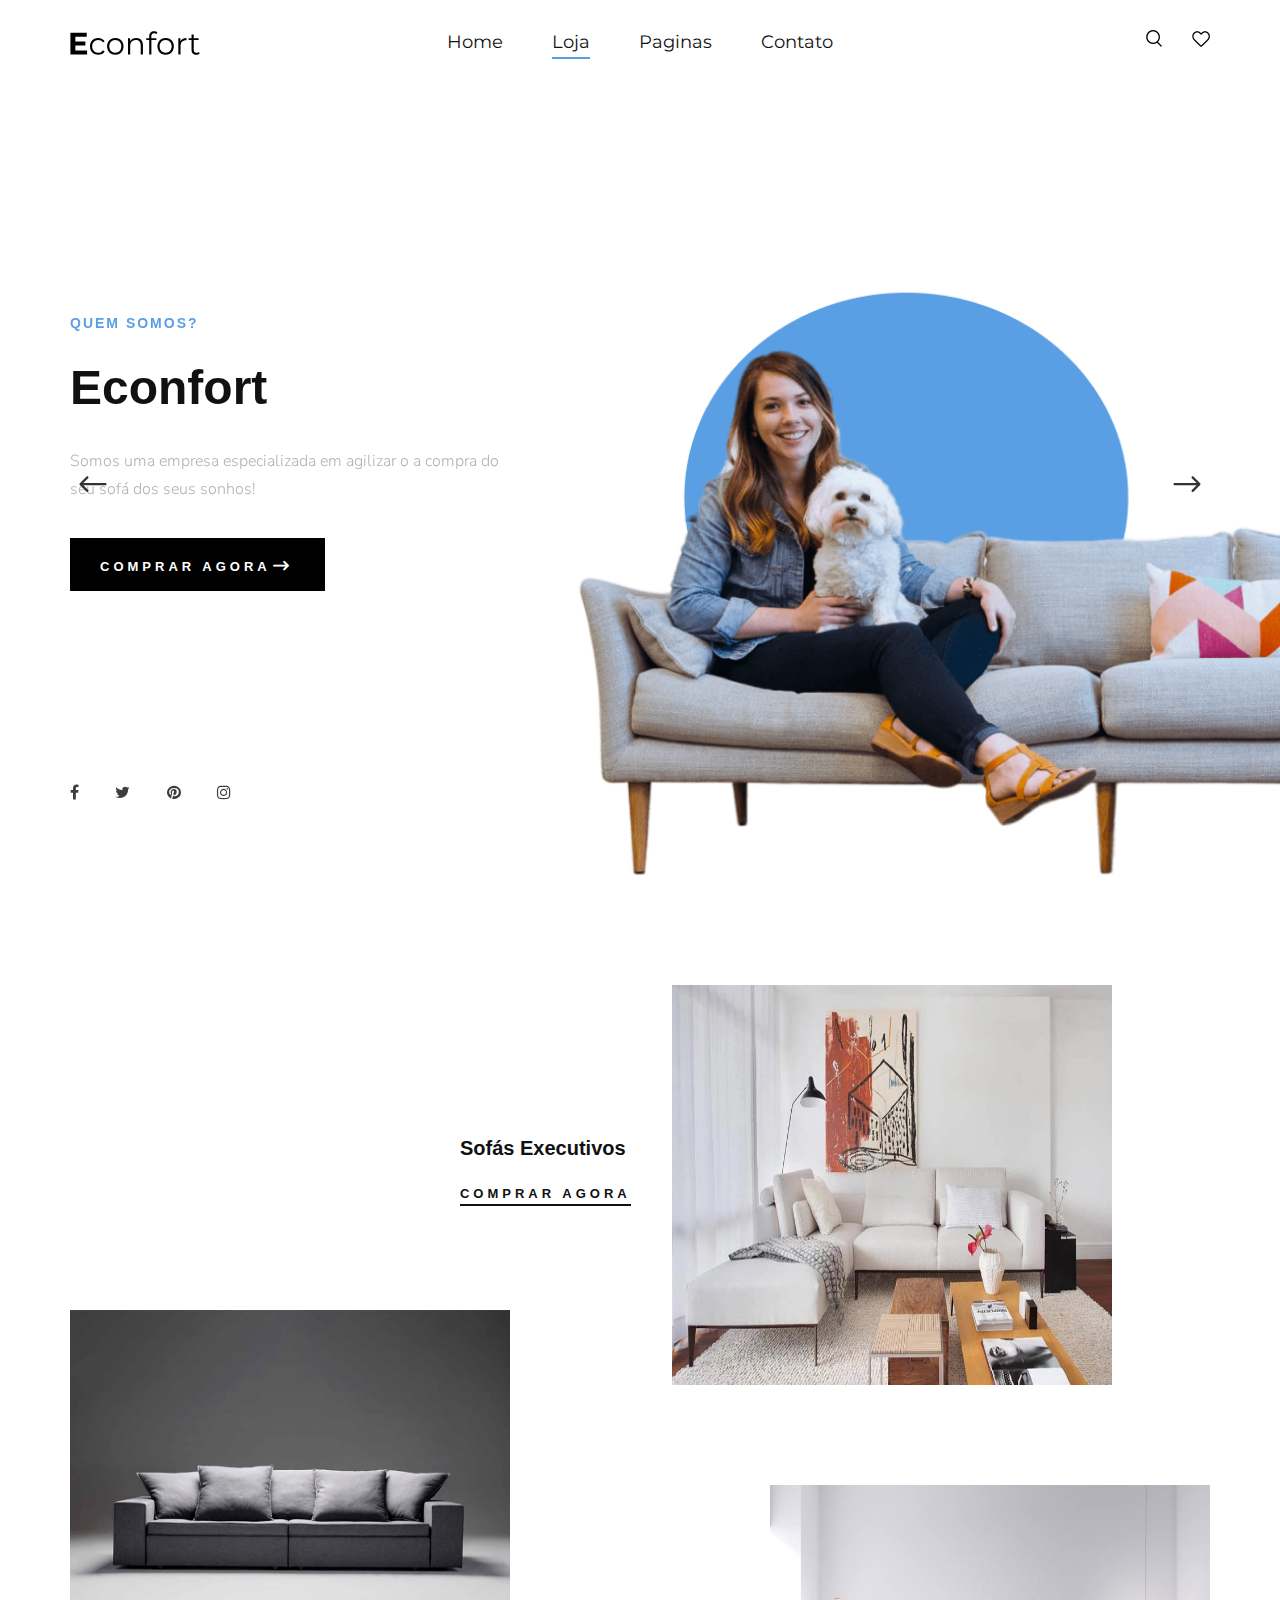
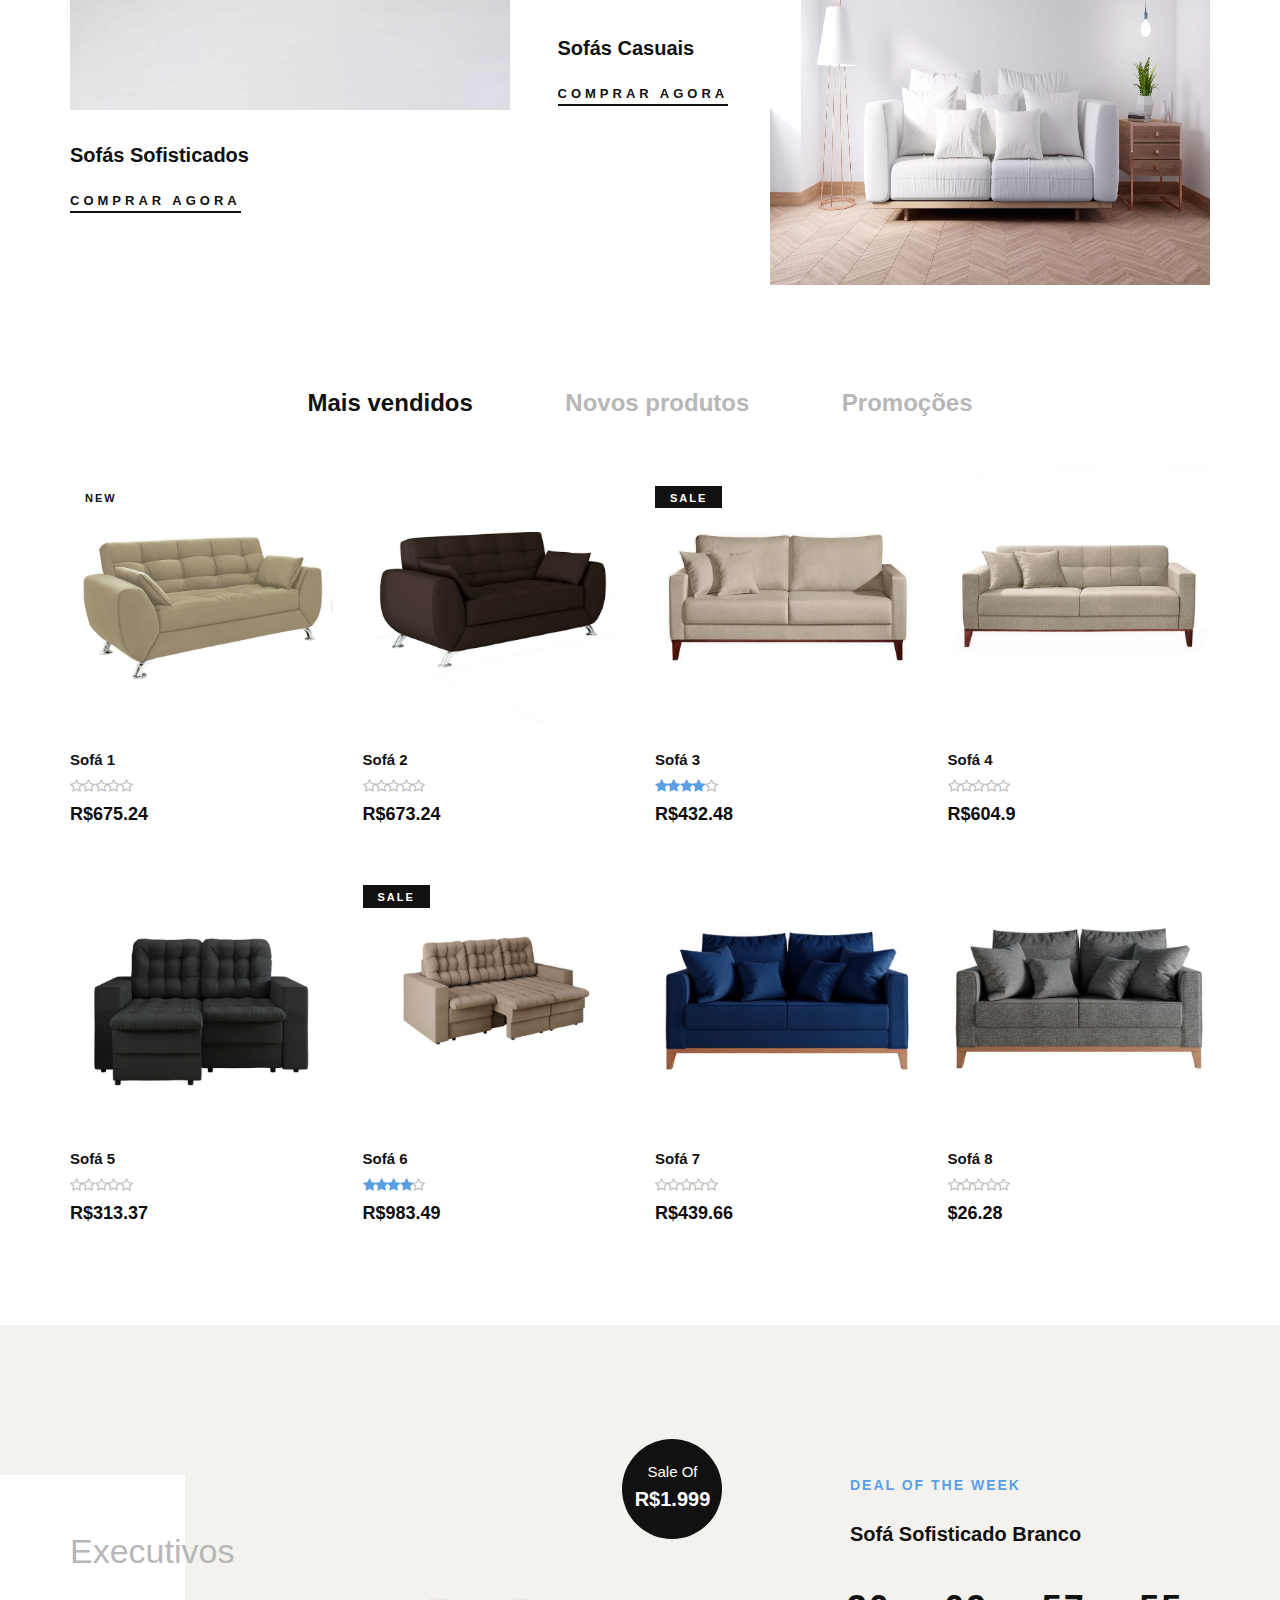
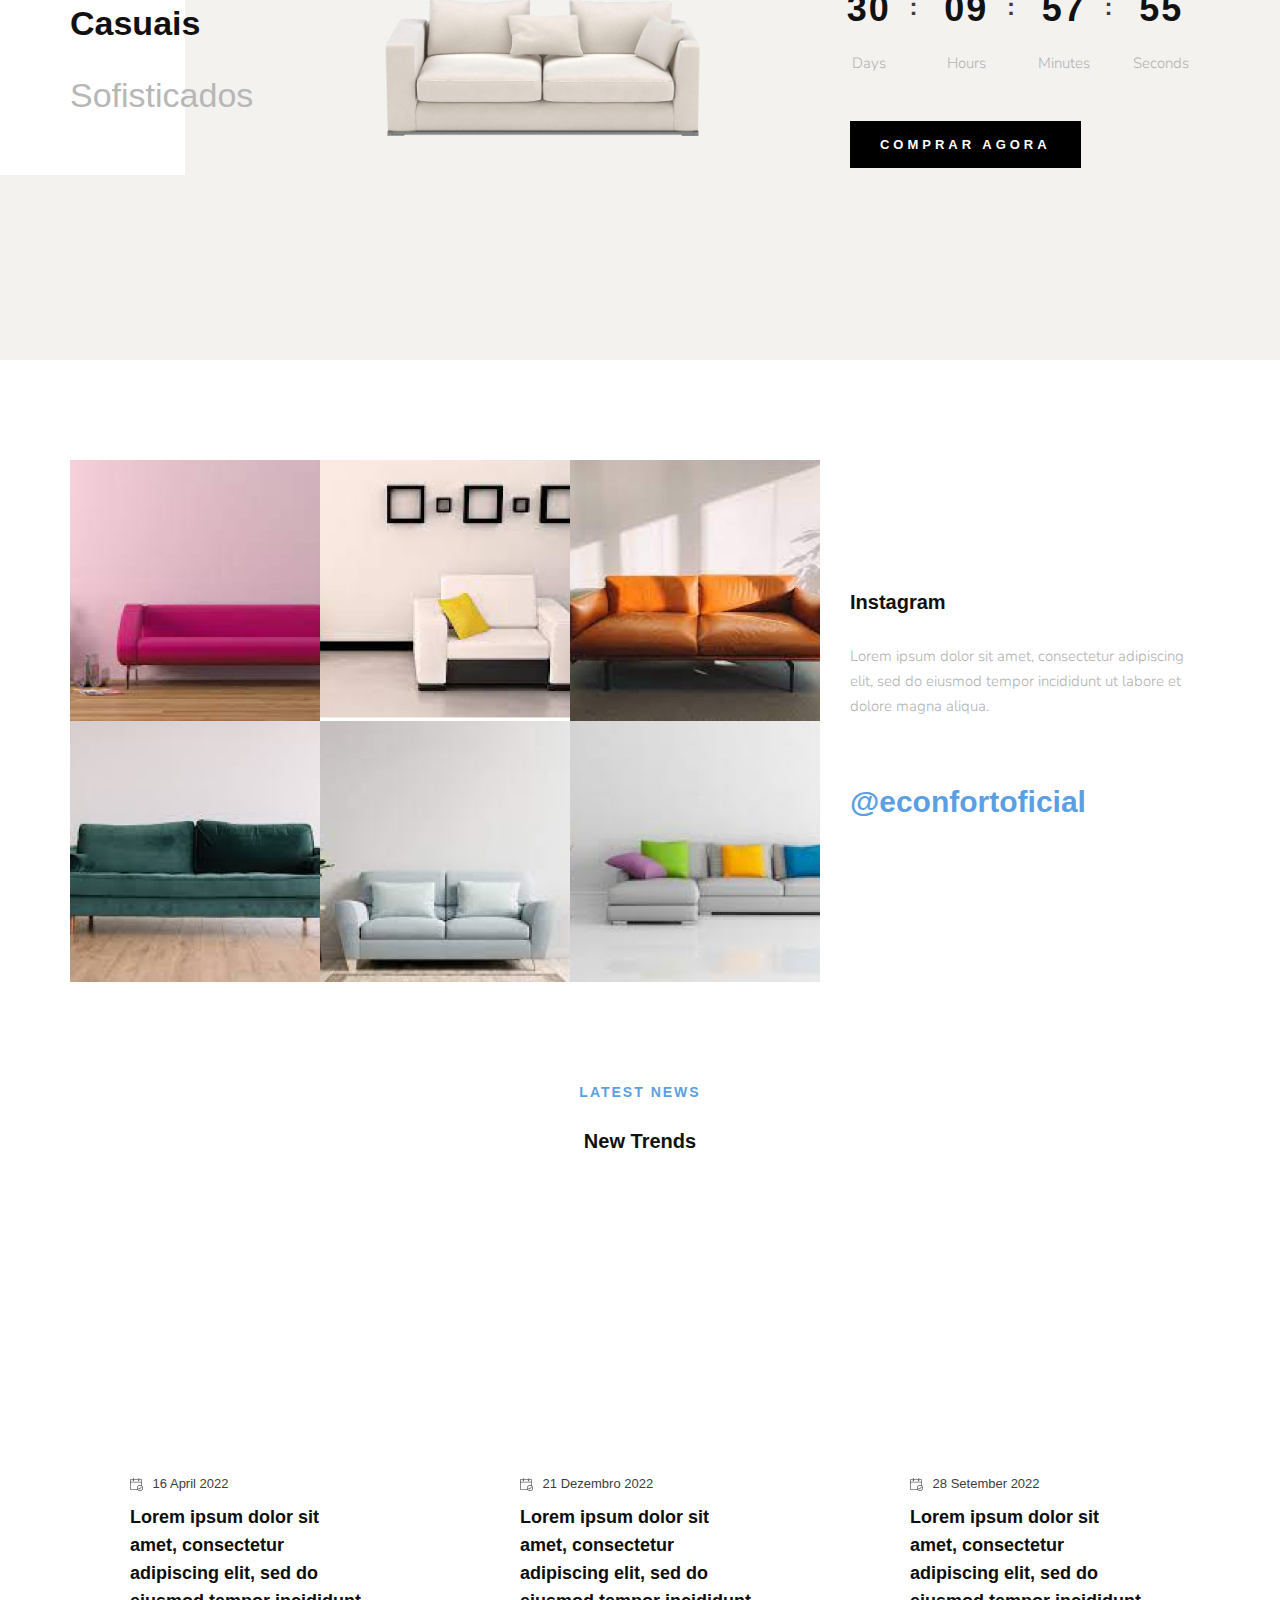
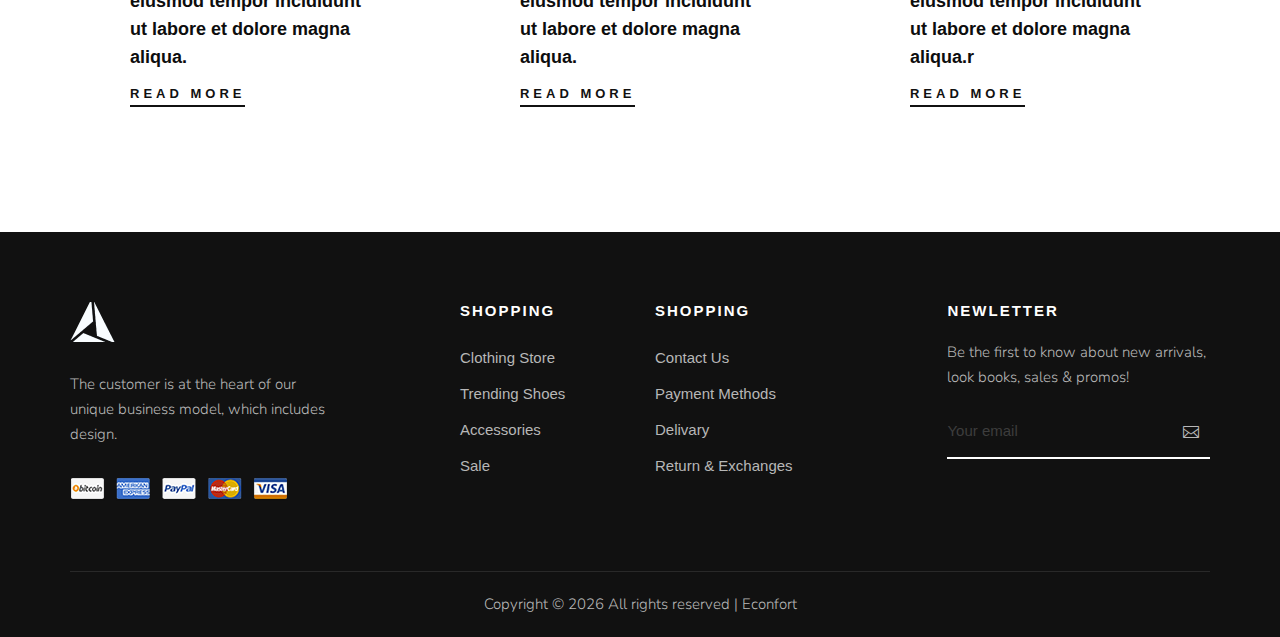
==== index.html @ 8e17f790 "Commit" ====
<!DOCTYPE html>
<html lang="pt-br">

<head>
    <meta charset="UTF-8">
    <meta name="description" content="Econfort sua loja de Sofás">
    <meta name="keywords" content="Econfort, Sofás, Loja de Sofá">
    <link rel="icon" type="image/x-icon" href="assets/Logo_white.png">
    <meta name="viewport" content="width=device-width, initial-scale=1.0">
    <meta http-equiv="X-UA-Compatible" content="ie=edge">
    <title>Econfort | Pagina Principal</title>

    <!-- Google Font -->
    <link href="https://fonts.googleapis.com/css2?family=Nunito+Sans:wght@300;400;600;700;800;900&display=swap"
    rel="stylesheet">

    <!-- Css Styles -->
    <link rel="stylesheet" href="public/css/bootstrap.min.css" type="text/css">
    <link rel="stylesheet" href="public/css/font-awesome.min.css" type="text/css">
    <link rel="stylesheet" href="public/css/elegant-icons.css" type="text/css">
    <link rel="stylesheet" href="public/css/magnific-popup.css" type="text/css">
    <link rel="stylesheet" href="public/css/nice-select.css" type="text/css">
    <link rel="stylesheet" href="public/css/owl.carousel.min.css" type="text/css">
    <link rel="stylesheet" href="public/css/slicknav.min.css" type="text/css">
    <link rel="stylesheet" href="public/css/stylelanding.css" type="text/css">
    <link rel="stylesheet" href="public/css/style.css" type="text/css">
</head>

<body>
    <!-- Page Preloder -->
    <div id="preloder">
        <div class="loader"></div>
    </div>

    <!-- Offcanvas Menu Begin -->
    <div class="offcanvas-menu-overlay"></div>
    <div class="offcanvas-menu-wrapper">
        <div class="offcanvas__option">
            <div class="offcanvas__links">
                <a href="#">Sign in</a>
                <a href="#">FAQs</a>
            </div>
            <div class="offcanvas__top__hover">
                <span>Usd <i class="arrow_carrot-down"></i></span>
                <ul>
                    <li>USD</li>
                    <li>EUR</li>
                    <li>USD</li>
                </ul>
            </div>
        </div>
        <div class="offcanvas__nav__option">
            <a href="#" class="search-switch"><img src="public/img/icon/search.png" alt=""></a>
            <a href="#"><img src="public/img/icon/heart.png" alt=""></a>
            <a href="#"><img src="public/img/icon/cart.png" alt=""> <span>0</span></a>
            <div class="price">$0.00</div>
        </div>
        <div id="mobile-menu-wrap"></div>
        <div class="offcanvas__text">
            <p>Free shipping, 30-day return or refund guarantee.</p>
        </div>
    </div>
    <!-- Offcanvas Menu End -->

    <!-- Header Section Begin -->
    <header class="header">
        <div class="container" >
            <div class="row">
                <div class="col-lg-3 col-md-3">
                    <div class="header__logo">
                        <a href="index.html"><img src="public/assets/Econfort.svg"  width="130px" alt=""></a>
                    </div>
                </div>
                <div class="col-lg-6 col-md-6">
                    <nav class="header__menu mobile-menu">
                        <ul>
                            <li><a href="index.html">Home</a></li>
                            <li class="active"><a href="shop.html">Loja</a></li>
                            <li><a href="#">Paginas</a>
                                <ul class="dropdown">
                                 
                                    <li><a href="shop-details.html">Detalhe de compras</a></li>
                                    <li><a href="shopping-cart.html">Carrinho</a></li>
                                    <li><a href="checkout.html">Terminar Pedido</a></li>
                              
                                </ul>
                            </li>
                  
                            <li><a href="contact.html">Contato</a></li>
                        </ul>
                    </nav>
                </div>
                <div class="col-lg-3 col-md-3">
                    <div class="header__nav__option">
                        <a href="#" class="search-switch"><img src="public/img/icon/search.png" alt=""></a>
                        <a href="shopping-cart.html"><img src="public/img/icon/heart.png" alt=""></a>  
 
                        
                    </div>
                </div>
            </div>
            <div class="canvas__open"><i class="fa fa-bars"></i></div>
        </div>
    </header>
    <!-- Header Section End -->

    <!-- Hero Section Begin -->
    <section class="hero">
        <div class="hero__slider owl-carousel">
            <div class="hero__items set-bg" data-setbg="public/img/hero/hero-1.jpg">
                <div class="container">
                    <div class="row">
                        <div class="col-xl-5 col-lg-7 col-md-8">
                            <div class="hero__text">
                                <h6>Quem somos?</h6>
                                <h2>Econfort</h2>
                                <p>Somos uma empresa especializada em agilizar o a compra do seu sofá dos seus sonhos!</p>
                                <a href="shop.html" class="primary-btn">Comprar agora<span class="arrow_right"></span></a>
                                <div class="hero__social">
                                    <a href="#"><i class="fa fa-facebook"></i></a>
                                    <a href="#"><i class="fa fa-twitter"></i></a>
                                    <a href="#"><i class="fa fa-pinterest"></i></a>
                                    <a href="#"><i class="fa fa-instagram"></i></a>
                                </div>
                            </div>
                        </div>
                    </div>
                </div>
            </div>
            <div class="hero__items set-bg" data-setbg="public/img/hero/hero-4.jpg">
                <div class="container">
                    <div class="row">
                        <div class="col-xl-5 col-lg-7 col-md-8">
                            <div class="hero__text">
                                <h6>O que fazemos?</h6>
                                <h2>Econfort</h2>
                                <p>Agilizamos a compra e a fabricação do seu sofá que você sempre sonhou!</p>
                                <a href="shop.html" class="primary-btn">Comprar agora <span class="arrow_right"></span></a>
                                <div class="hero__social">
                                    <a href="#"><i class="fa fa-facebook"></i></a>
                                    <a href="#"><i class="fa fa-twitter"></i></a>
                                    <a href="#"><i class="fa fa-pinterest"></i></a>
                                    <a href="#"><i class="fa fa-instagram"></i></a>
                                </div>
                            </div>
                        </div>
                    </div>
                </div>
            </div>
        </div>
    </section>
    <!-- Hero Section End -->

    <!-- Banner Section Begin -->
    <section class="banner spad">
        <div class="container">
            <div class="row">
                <div class="col-lg-7 offset-lg-4">
                    <div class="banner__item">
                        <div class="banner__item__pic">
                            <img src="public/assets/img/Sofa1.jpg" width="440px" height="400px" alt="">
                        </div>
                        <div class="banner__item__text">
                            <h2>Sofás Executivos</h2>
                            <a href="shop.html">Comprar agora</a>
                        </div>
                    </div>
                </div>
                <div class="col-lg-5">
                    <div class="banner__item banner__item--middle">
                        <div class="banner__item__pic">
                            <img src="public/assets/img/Sofa2.jpg" width="440px" height="400px" alt="">
                        </div>
                        <div class="banner__item__text">
                            <h2>Sofás Sofisticados</h2>
                            <a href="shop.html">Comprar agora</a>
                        </div>
                    </div>
                </div>
                <div class="col-lg-7">
                    <div class="banner__item banner__item--last">
                        <div class="banner__item__pic">
                            <img src="public/assets/img/Sofa3.jpg" width="440px" height="400px alt="">
                        </div>
                        <div class="banner__item__text">
                            <h2>Sofás Casuais</h2>
                            <a href="shop.html">Comprar agora</a>
                        </div>
                    </div>
                </div>
            </div>
        </div>
    </section>
    <!-- Banner Section End -->

    <!-- Product Section Begin -->
    <section class="product spad">
        <div class="container">
            <div class="row">
                <div class="col-lg-12">
                    <ul class="filter__controls">
                        <li class="active" data-filter="*">Mais vendidos</li>
                        <li data-filter=".new-arrivals">Novos produtos</li>
                        <li data-filter=".hot-sales">Promoções</li>
                    </ul>
                </div>
            </div>
            <div class="row product__filter">
                <div class="col-lg-3 col-md-6 col-sm-6 col-md-6 col-sm-6 mix new-arrivals">
                    <div class="product__item">
                        <div class="product__item__pic set-bg" data-setbg="public/sofasimgs/sofa6/LinoForte-SofC3A1-2-Lugares-Larissa-I-Suede-Bege-9005-381511-1-zoom.jpg">
                            <span class="label">New</span>
                            <ul class="product__hover">
                                <li><a href="#"><img src="public/img/icon/heart.png" alt=""></a></li>
                                <li><a href="#"><img src="public/img/icon/compare.png" alt=""> <span>Compare</span></a></li>
                                <li><a href="#"><img src="public/img/icon/search.png" alt=""></a></li>
                            </ul>
                        </div>
                        <div class="product__item__text">
                            <h6>Sofá 1</h6>

                            <a href="shop-details.html" class="add-cart">Ver produto</a>
                            <div class="rating">
                                <i class="fa fa-star-o"></i>
                                <i class="fa fa-star-o"></i>
                                <i class="fa fa-star-o"></i>
                                <i class="fa fa-star-o"></i>
                                <i class="fa fa-star-o"></i>
                            </div>
                            <h5>R$675.24</h5>
                            <div class="product__color__select">
                                <label for="pc-1">
                                    <input type="radio" id="pc-1">
                                </label>
                                <label class="active black" for="pc-2">
                                    <input type="radio" id="pc-2">
                                </label>
                                <label class="grey" for="pc-3">
                                    <input type="radio" id="pc-3">
                                </label>
                            </div>
                        </div>
                    </div>
                </div>
                <div class="col-lg-3 col-md-6 col-sm-6 col-md-6 col-sm-6 mix hot-sales">
                    <div class="product__item">
                        <div class="product__item__pic set-bg" data-setbg="public/sofasimgs/sofa6/Keva-SofC3A1-2-Lugares-Larissa-Corino-CafC3A9-6277-664847-1-zoom.jpg">
                            <ul class="product__hover">
                                <li><a href="#"><img src="public/img/icon/heart.png" alt=""></a></li>
                                <li><a href="#"><img src="public/img/icon/compare.png" alt=""> <span>Compare</span></a></li>
                                <li><a href="#"><img src="public/img/icon/search.png" alt=""></a></li>
                            </ul>
                        </div>
                        <div class="product__item__text">
                            <h6>Sofá 2</h6>
                            <a href="#" class="add-cart">Ver produto</a>
                            <div class="rating">
                                <i class="fa fa-star-o"></i>
                                <i class="fa fa-star-o"></i>
                                <i class="fa fa-star-o"></i>
                                <i class="fa fa-star-o"></i>
                                <i class="fa fa-star-o"></i>
                            </div>
                            <h5>R$673.24</h5>
                            <div class="product__color__select">
                                <label for="pc-4">
                                    <input type="radio" id="pc-4">
                                </label>
                                <label class="active black" for="pc-5">
                                    <input type="radio" id="pc-5">
                                </label>
                                <label class="grey" for="pc-6">
                                    <input type="radio" id="pc-6">
                                </label>
                            </div>
                        </div>
                    </div>
                </div>
                <div class="col-lg-3 col-md-6 col-sm-6 col-md-6 col-sm-6 mix new-arrivals">
                    <div class="product__item sale">
                        <div class="product__item__pic set-bg" data-setbg="public/sofasimgs/sofa2/Keva-SofC3A1-2-lugares-Kivik-Linho-Liso-Bege-6515-857364-1-zoom.jpg">
                            <span class="label">Sale</span>
                            <ul class="product__hover">
                                <li><a href="#"><img src="public/img/icon/heart.png" alt=""></a></li>
                                <li><a href="#"><img src="public/img/icon/compare.png" alt=""> <span>Compare</span></a></li>
                                <li><a href="#"><img src="public/img/icon/search.png" alt=""></a></li>
                            </ul>
                        </div>
                        <div class="product__item__text">
                            <h6>Sofá 3</h6>
                            <a href="#" class="add-cart">Ver produto</a>
                            <div class="rating">
                                <i class="fa fa-star"></i>
                                <i class="fa fa-star"></i>
                                <i class="fa fa-star"></i>
                                <i class="fa fa-star"></i>
                                <i class="fa fa-star-o"></i>
                            </div>
                            <h5>R$432.48</h5>
                            <div class="product__color__select">
                                <label for="pc-7">
                                    <input type="radio" id="pc-7">
                                </label>
                                <label class="active black" for="pc-8">
                                    <input type="radio" id="pc-8">
                                </label>
                                <label class="grey" for="pc-9">
                                    <input type="radio" id="pc-9">
                                </label>
                            </div>
                        </div>
                    </div>
                </div>
                <div class="col-lg-3 col-md-6 col-sm-6 col-md-6 col-sm-6 mix hot-sales">
                    <div class="product__item">
                        <div class="product__item__pic set-bg" data-setbg="public/sofasimgs/sofa3/Keva-SofC3A1-2-Lugares-Kivik-CapitonC3AA-Bege-1528-872871-1-zoom.jpg">
                            <ul class="product__hover">
                                <li><a href="#"><img src="public/img/icon/heart.png" alt=""></a></li>
                                <li><a href="#"><img src="public/img/icon/compare.png" alt=""> <span>Compare</span></a></li>
                                <li><a href="#"><img src="public/img/icon/search.png" alt=""></a></li>
                            </ul>
                        </div>
                        <div class="product__item__text">
                            <h6>Sofá 4</h6>
                            <a href="#" class="add-cart">Ver produto</a>
                            <div class="rating">
                                <i class="fa fa-star-o"></i>
                                <i class="fa fa-star-o"></i>
                                <i class="fa fa-star-o"></i>
                                <i class="fa fa-star-o"></i>
                                <i class="fa fa-star-o"></i>
                            </div>
                            <h5>R$604.9</h5>
                            <div class="product__color__select">
                                <label for="pc-10">
                                    <input type="radio" id="pc-10">
                                </label>
                                <label class="active black" for="pc-11">
                                    <input type="radio" id="pc-11">
                                </label>
                                <label class="grey" for="pc-12">
                                    <input type="radio" id="pc-12">
                                </label>
                            </div>
                        </div>
                    </div>
                </div>
                <div class="col-lg-3 col-md-6 col-sm-6 col-md-6 col-sm-6 mix new-arrivals">
                    <div class="product__item">
                        <div class="product__item__pic set-bg" data-setbg="public/sofasimgs/sofa4/Mobly-SofC3A1-2-Lugares-RetrC3A1til-Lubeck-Plush-Suede-Grafite-140-cm-9604-092328-5-zoom.jpg">
                            <ul class="product__hover">
                                <li><a href="#"><img src="public/img/icon/heart.png" alt=""></a></li>
                                <li><a href="#"><img src="public/img/icon/compare.png" alt=""> <span>Compare</span></a></li>
                                <li><a href="#"><img src="public/img/icon/search.png" alt=""></a></li>
                            </ul>
                        </div>
                        <div class="product__item__text">
                            <h6>Sofá 5</h6>
                            <a href="#" class="add-cart">Ver produto</a>
                            <div class="rating">
                                <i class="fa fa-star-o"></i>
                                <i class="fa fa-star-o"></i>
                                <i class="fa fa-star-o"></i>
                                <i class="fa fa-star-o"></i>
                                <i class="fa fa-star-o"></i>
                            </div>
                            <h5>R$313.37</h5>
                            <div class="product__color__select">
                                <label for="pc-13">
                                    <input type="radio" id="pc-13">
                                </label>
                                <label class="active black" for="pc-14">
                                    <input type="radio" id="pc-14">
                                </label>
                                <label class="grey" for="pc-15">
                                    <input type="radio" id="pc-15">
                                </label>
                            </div>
                        </div>
                    </div>
                </div>
                <div class="col-lg-3 col-md-6 col-sm-6 col-md-6 col-sm-6 mix hot-sales">
                    <div class="product__item sale">
                        <div class="product__item__pic set-bg" data-setbg="public/sofasimgs/sofa5/Mobly-SofC3A1-3-Lugares-RetrC3A1til-Lubeck-Plush-Suede-Bege-210-cm-0362-048318-1-zoom.jpg">
                            <span class="label">Sale</span>
                            <ul class="product__hover">
                                <li><a href="#"><img src="public/img/icon/heart.png" alt=""></a></li>
                                <li><a href="#"><img src="public/img/icon/compare.png" alt=""> <span>Compare</span></a></li>
                                <li><a href="#"><img src="public/img/icon/search.png" alt=""></a></li>
                            </ul>
                        </div>
                        <div class="product__item__text">
                            <h6>Sofá 6</h6>
                            <a href="#" class="add-cart">Ver produto</a>
                            <div class="rating">
                                <i class="fa fa-star"></i>
                                <i class="fa fa-star"></i>
                                <i class="fa fa-star"></i>
                                <i class="fa fa-star"></i>
                                <i class="fa fa-star-o"></i>
                            </div>
                            <h5>R$983.49</h5>
                            <div class="product__color__select">
                                <label for="pc-16">
                                    <input type="radio" id="pc-16">
                                </label>
                                <label class="active black" for="pc-17">
                                    <input type="radio" id="pc-17">
                                </label>
                                <label class="grey" for="pc-18">
                                    <input type="radio" id="pc-18">
                                </label>
                            </div>
                        </div>
                    </div>
                </div>

           
                <div class="col-lg-3 col-md-6 col-sm-6 col-md-6 col-sm-6 mix new-arrivals" style="cursor: pointer;">
                    <div class="product__item">
                        <div class="product__item__pic set-bg" data-setbg="public/sofasimgs/sofa1/AzulMarinho/Keva-SofC3A1-2-Lugares-Beny-Base-de-Madeira-Linho-Cotton-Azul-Marinho-0020-952634-1-zoom.jpg">
                            <ul class="product__hover">
                                <li><a href="#"><img src="public/img/icon/heart.png" alt=""></a></li>
                                <li><a href="#"><img src="public/img/icon/compare.png" alt=""> <span>Compare</span></a></li>
                                <li><a href="#"><img src="public/img/icon/search.png" alt=""></a></li>
                            </ul>
                        </div>
                        <div class="product__item__text">
                            <h6>Sofá 7</h6>
                            <a href="shop-details.html" class="add-cart">Ver produto</a>
                            <div class="rating">
                                <i class="fa fa-star-o"></i>
                                <i class="fa fa-star-o"></i>
                                <i class="fa fa-star-o"></i>
                                <i class="fa fa-star-o"></i>
                                <i class="fa fa-star-o"></i>
                            </div>
                            <h5>R$439.66</h5>
                            <div class="product__color__select">
                                <label for="pc-19">
                                    <input type="radio" id="pc-19">
                                </label>
                                <label class="active black" for="pc-20">
                                    <input type="radio" id="pc-20">
                                </label>
                                <label class="grey" for="pc-21">
                                    <input type="radio" id="pc-21">
                                </label>
                            </div>
                        </div>
                    </div>
                </div>
                
                <div class="col-lg-3 col-md-6 col-sm-6 col-md-6 col-sm-6 mix hot-sales">
                    <div class="product__item">
                        <div class="product__item__pic set-bg" data-setbg="public/sofasimgs/sofa7/Keva-SofC3A1-2-Lugares-Beny-Base-de-Madeira-Linho-Cotton-Grafite-0423-262634-1-zoom.jpg">
                            <ul class="product__hover">
                                <li><a href="#"><img src="public/img/icon/heart.png" alt=""></a></li>
                                <li><a href="#"><img src="public/img/icon/compare.png" alt=""> <span>Compare</span></a></li>
                                <li><a href="#"><img src="public/img/icon/search.png" alt=""></a></li>
                            </ul>
                        </div>
                        <div class="product__item__text">
                            <h6>Sofá 8</h6>
                            <a href="#" class="add-cart">Ver produto</a>
                            <div class="rating">
                                <i class="fa fa-star-o"></i>
                                <i class="fa fa-star-o"></i>
                                <i class="fa fa-star-o"></i>
                                <i class="fa fa-star-o"></i>
                                <i class="fa fa-star-o"></i>
                            </div>
                            <h5>$26.28</h5>
                            <div class="product__color__select">
                                <label for="pc-22">
                                    <input type="radio" id="pc-22">
                                </label>
                                <label class="active black" for="pc-23">
                                    <input type="radio" id="pc-23">
                                </label>
                                <label class="grey" for="pc-24">
                                    <input type="radio" id="pc-24">
                                </label>
                            </div>
                        </div>
                    </div>
                </div>
            </div>
        </div>
    </section>
    <!-- Product Section End -->

    <!-- Categories Section Begin -->
    <section class="categories spad">
        <div class="container">
            <div class="row">
                <div class="col-lg-3">
                    <div class="categories__text">
                        <h2>Executivos <br /> <span>Casuais</span> <br /> Sofisticados</h2>
                    </div>
                </div>
                <div class="col-lg-4">
                    <div class="categories__hot__deal">
                        <img src="public/assets/img/pngwing.png" width="700px" alt="">
                        <div class="hot__deal__sticker">
                            <span>Sale Of</span>
                            <h5>R$1.999</h5>
                        </div>
                    </div>
                </div>
                <div class="col-lg-4 offset-lg-1">
                    <div class="categories__deal__countdown">
                        <span>Deal Of The Week</span>
                        <h2>Sofá Sofisticado Branco</h2>
                        <div class="categories__deal__countdown__timer" id="countdown">
                            <div class="cd-item">
                                <span>3</span>
                                <p>Days</p>
                            </div>
                            <div class="cd-item">
                                <span>1</span>
                                <p>Hours</p>
                            </div>
                            <div class="cd-item">
                                <span>50</span>
                                <p>Minutes</p>
                            </div>
                            <div class="cd-item">
                                <span>18</span>
                                <p>Seconds</p>
                            </div>
                        </div>
                        <a href="shop.html" class="primary-btn">Comprar agora</a>
                    </div>
                </div>
            </div>
        </div>
    </section>
    <!-- Categories Section End -->

    <!-- Instagram Section Begin -->
    <section class="instagram spad">
        <div class="container">
            <div class="row">
                <div class="col-lg-8">
                    <div class="instagram__pic">
                        <div class="instagram__pic__item set-bg" data-setbg="public/sofasimgs/instabanner/insta1.png"></div>
                        <div class="instagram__pic__item set-bg" data-setbg="public/sofasimgs/instabanner/insta2.png"></div>
                        <div class="instagram__pic__item set-bg" data-setbg="public/sofasimgs/instabanner/insta3.png"></div>
                        <div class="instagram__pic__item set-bg" data-setbg="public/sofasimgs/instabanner/insta4.png"></div>
                        <div class="instagram__pic__item set-bg" data-setbg="public/sofasimgs/instabanner/insta5.png"></div>
                        <div class="instagram__pic__item set-bg" data-setbg="public/sofasimgs/instabanner/insta6.png"></div>
                    </div>
                </div>
                <div class="col-lg-4">
                    <div class="instagram__text">
                        <h2>Instagram</h2>
                        <p>Lorem ipsum dolor sit amet, consectetur adipiscing elit, sed do eiusmod tempor incididunt ut
                        labore et dolore magna aliqua.</p>
                        <h3>@econfortoficial</h3>
                    </div>
                </div>
            </div>
        </div>
    </section>
    <!-- Instagram Section End -->

    <!-- Latest Blog Section Begin -->
    <section class="latest spad">
        <div class="container">
            <div class="row">
                <div class="col-lg-12">
                    <div class="section-title">
                        <span>Latest News</span>
                        <h2>New Trends</h2>
                    </div>
                </div>
            </div>
            <div class="row">
                <div class="col-lg-4 col-md-6 col-sm-6">
                    <div class="blog__item">
                        <div class="blog__item__pic set-bg" data-setbg="public/img/blog/blog-1.jpg"></div>
                        <div class="blog__item__text">
                            <span><img src="public/img/icon/calendar.png" alt=""> 16 April 2022</span>
                            <h5>Lorem ipsum dolor sit amet, consectetur adipiscing elit, sed do eiusmod tempor incididunt ut labore et dolore magna aliqua.</h5>
                            <a href="#">Read More</a>
                        </div>
                    </div>
                </div>
                <div class="col-lg-4 col-md-6 col-sm-6">
                    <div class="blog__item">
                        <div class="blog__item__pic set-bg" data-setbg="public/img/about/personme.jpg"></div>
                        <div class="blog__item__text">
                            <span><img src="public/img/icon/calendar.png" alt=""> 21 Dezembro 2022</span>
                            <h5>Lorem ipsum dolor sit amet, consectetur adipiscing elit, sed do eiusmod tempor incididunt ut labore et dolore magna aliqua.</h5>
                            <a href="#">Read More</a>
                        </div>
                    </div>
                </div>
                <div class="col-lg-4 col-md-6 col-sm-6">
                    <div class="blog__item">
                        <div class="blog__item__pic set-bg" data-setbg="public/img/blog/blog-3.jpg"></div>
                        <div class="blog__item__text">
                            <span><img src="public/img/icon/calendar.png" alt=""> 28 Setember 2022</span>
                            <h5>Lorem ipsum dolor sit amet, consectetur adipiscing elit, sed do eiusmod tempor incididunt ut labore et dolore magna aliqua.r</h5>
                            <a href="#">Read More</a>
                        </div>
                    </div>
                </div>
            </div>
        </div>
    </section>
    <!-- Latest Blog Section End -->

    <!-- Footer Section Begin -->
    <footer class="footer">
        <div class="container">
            <div class="row">
                <div class="col-lg-3 col-md-6 col-sm-6">
                    <div class="footer__about">
                        <div class="footer__logo">
                            <a href="#"><img src="public/assets/Logo_white.png" alt=""></a>
                        </div>
                        <p>The customer is at the heart of our unique business model, which includes design.</p>
                        <a href="#"><img src="public/img/payment.png" alt=""></a>
                    </div>
                </div>
                <div class="col-lg-2 offset-lg-1 col-md-3 col-sm-6">
                    <div class="footer__widget">
                        <h6>Shopping</h6>
                        <ul>
                            <li><a href="#">Clothing Store</a></li>
                            <li><a href="#">Trending Shoes</a></li>
                            <li><a href="#">Accessories</a></li>
                            <li><a href="#">Sale</a></li>
                        </ul>
                    </div>
                </div>
                <div class="col-lg-2 col-md-3 col-sm-6">
                    <div class="footer__widget">
                        <h6>Shopping</h6>
                        <ul>
                            <li><a href="#">Contact Us</a></li>
                            <li><a href="#">Payment Methods</a></li>
                            <li><a href="#">Delivary</a></li>
                            <li><a href="#">Return & Exchanges</a></li>
                        </ul>
                    </div>
                </div>
                <div class="col-lg-3 offset-lg-1 col-md-6 col-sm-6">
                    <div class="footer__widget">
                        <h6>NewLetter</h6>
                        <div class="footer__newslatter">
                            <p>Be the first to know about new arrivals, look books, sales & promos!</p>
                            <form action="#">
                                <input type="text" placeholder="Your email">
                                <button type="submit"><span class="icon_mail_alt"></span></button>
                            </form>
                        </div>
                    </div>
                </div>
            </div>
            <div class="row">
                <div class="col-lg-12 text-center">
                    <div class="footer__copyright__text">
                        <!-- Link back to Colorlib can't be removed. Template is licensed under CC BY 3.0. -->
                        <p>Copyright ©
                            <script>
                                document.write(new Date().getFullYear());
                            </script>
                            All rights reserved | Econfort   
                        </p>
                        <!-- Link back to Colorlib can't be removed. Template is licensed under CC BY 3.0. -->
                    </div>
                </div>
            </div>
        </div>
    </footer>
    <!-- Footer Section End -->

    <!-- Search Begin -->
    <div class="search-model">
        <div class="h-100 d-flex align-items-center justify-content-center">
            <div class="search-close-switch">+</div>
            <form class="search-model-form">
                <input type="text" id="search-input" placeholder="Search here.....">
            </form>
        </div>
    </div>
    <!-- Search End -->

    <!-- Js Plugins -->
    <script src="public/js/jquery-3.3.1.min.js"></script>
    <script src="public/js/bootstrap.min.js"></script>
    <script src="public/js/jquery.nice-select.min.js"></script>
    <script src="public/js/jquery.nicescroll.min.js"></script>
    <script src="public/js/jquery.magnific-popup.min.js"></script>
    <script src="public/js/jquery.countdown.min.js"></script>
    <script src="public/js/jquery.slicknav.js"></script>
    <script src="public/js/mixitup.min.js"></script>
    <script src="public/js/owl.carousel.min.js"></script>
    <script src="public/js/main1.js"></script>
</body>

</html>
---- public/css/elegant-icons.css ----
@font-face {
	font-family: 'ElegantIcons';
	src:url('../fonts/ElegantIcons.eot');
	src:url('../fonts/ElegantIcons.eot?#iefix') format('embedded-opentype'),
		url('../fonts/ElegantIcons.woff') format('woff'),
		url('../fonts/ElegantIcons.ttf') format('truetype'),
		url('../fonts/ElegantIcons.svg#ElegantIcons') format('svg');
	font-weight: normal;
	font-style: normal;
}

/* Use the following CSS code if you want to use data attributes for inserting your icons */
[data-icon]:before {
	font-family: 'ElegantIcons';
	content: attr(data-icon);
	speak: none;
	font-weight: normal;
	font-variant: normal;
	text-transform: none;
	line-height: 1;
	-webkit-font-smoothing: antialiased;
	-moz-osx-font-smoothing: grayscale;
}

/* Use the following CSS code if you want to have a class per icon */
/*
Instead of a list of all class selectors,
you can use the generic selector below, but it's slower:
[class*="your-class-prefix"] {
*/
.arrow_up, .arrow_down, .arrow_left, .arrow_right, .arrow_left-up, .arrow_right-up, .arrow_right-down, .arrow_left-down, .arrow-up-down, .arrow_up-down_alt, .arrow_left-right_alt, .arrow_left-right, .arrow_expand_alt2, .arrow_expand_alt, .arrow_condense, .arrow_expand, .arrow_move, .arrow_carrot-up, .arrow_carrot-down, .arrow_carrot-left, .arrow_carrot-right, .arrow_carrot-2up, .arrow_carrot-2down, .arrow_carrot-2left, .arrow_carrot-2right, .arrow_carrot-up_alt2, .arrow_carrot-down_alt2, .arrow_carrot-left_alt2, .arrow_carrot-right_alt2, .arrow_carrot-2up_alt2, .arrow_carrot-2down_alt2, .arrow_carrot-2left_alt2, .arrow_carrot-2right_alt2, .arrow_triangle-up, .arrow_triangle-down, .arrow_triangle-left, .arrow_triangle-right, .arrow_triangle-up_alt2, .arrow_triangle-down_alt2, .arrow_triangle-left_alt2, .arrow_triangle-right_alt2, .arrow_back, .icon_minus-06, .icon_plus, .icon_close, .icon_check, .icon_minus_alt2, .icon_plus_alt2, .icon_close_alt2, .icon_check_alt2, .icon_zoom-out_alt, .icon_zoom-in_alt, .icon_search, .icon_box-empty, .icon_box-selected, .icon_minus-box, .icon_plus-box, .icon_box-checked, .icon_circle-empty, .icon_circle-slelected, .icon_stop_alt2, .icon_stop, .icon_pause_alt2, .icon_pause, .icon_menu, .icon_menu-square_alt2, .icon_menu-circle_alt2, .icon_ul, .icon_ol, .icon_adjust-horiz, .icon_adjust-vert, .icon_document_alt, .icon_documents_alt, .icon_pencil, .icon_pencil-edit_alt, .icon_pencil-edit, .icon_folder-alt, .icon_folder-open_alt, .icon_folder-add_alt, .icon_info_alt, .icon_error-oct_alt, .icon_error-circle_alt, .icon_error-triangle_alt, .icon_question_alt2, .icon_question, .icon_comment_alt, .icon_chat_alt, .icon_vol-mute_alt, .icon_volume-low_alt, .icon_volume-high_alt, .icon_quotations, .icon_quotations_alt2, .icon_clock_alt, .icon_lock_alt, .icon_lock-open_alt, .icon_key_alt, .icon_cloud_alt, .icon_cloud-upload_alt, .icon_cloud-download_alt, .icon_image, .icon_images, .icon_lightbulb_alt, .icon_gift_alt, .icon_house_alt, .icon_genius, .icon_mobile, .icon_tablet, .icon_laptop, .icon_desktop, .icon_camera_alt, .icon_mail_alt, .icon_cone_alt, .icon_ribbon_alt, .icon_bag_alt, .icon_creditcard, .icon_cart_alt, .icon_paperclip, .icon_tag_alt, .icon_tags_alt, .icon_trash_alt, .icon_cursor_alt, .icon_mic_alt, .icon_compass_alt, .icon_pin_alt, .icon_pushpin_alt, .icon_map_alt, .icon_drawer_alt, .icon_toolbox_alt, .icon_book_alt, .icon_calendar, .icon_film, .icon_table, .icon_contacts_alt, .icon_headphones, .icon_lifesaver, .icon_piechart, .icon_refresh, .icon_link_alt, .icon_link, .icon_loading, .icon_blocked, .icon_archive_alt, .icon_heart_alt, .icon_star_alt, .icon_star-half_alt, .icon_star, .icon_star-half, .icon_tools, .icon_tool, .icon_cog, .icon_cogs, .arrow_up_alt, .arrow_down_alt, .arrow_left_alt, .arrow_right_alt, .arrow_left-up_alt, .arrow_right-up_alt, .arrow_right-down_alt, .arrow_left-down_alt, .arrow_condense_alt, .arrow_expand_alt3, .arrow_carrot_up_alt, .arrow_carrot-down_alt, .arrow_carrot-left_alt, .arrow_carrot-right_alt, .arrow_carrot-2up_alt, .arrow_carrot-2dwnn_alt, .arrow_carrot-2left_alt, .arrow_carrot-2right_alt, .arrow_triangle-up_alt, .arrow_triangle-down_alt, .arrow_triangle-left_alt, .arrow_triangle-right_alt, .icon_minus_alt, .icon_plus_alt, .icon_close_alt, .icon_check_alt, .icon_zoom-out, .icon_zoom-in, .icon_stop_alt, .icon_menu-square_alt, .icon_menu-circle_alt, .icon_document, .icon_documents, .icon_pencil_alt, .icon_folder, .icon_folder-open, .icon_folder-add, .icon_folder_upload, .icon_folder_download, .icon_info, .icon_error-circle, .icon_error-oct, .icon_error-triangle, .icon_question_alt, .icon_comment, .icon_chat, .icon_vol-mute, .icon_volume-low, .icon_volume-high, .icon_quotations_alt, .icon_clock, .icon_lock, .icon_lock-open, .icon_key, .icon_cloud, .icon_cloud-upload, .icon_cloud-download, .icon_lightbulb, .icon_gift, .icon_house, .icon_camera, .icon_mail, .icon_cone, .icon_ribbon, .icon_bag, .icon_cart, .icon_tag, .icon_tags, .icon_trash, .icon_cursor, .icon_mic, .icon_compass, .icon_pin, .icon_pushpin, .icon_map, .icon_drawer, .icon_toolbox, .icon_book, .icon_contacts, .icon_archive, .icon_heart, .icon_profile, .icon_group, .icon_grid-2x2, .icon_grid-3x3, .icon_music, .icon_pause_alt, .icon_phone, .icon_upload, .icon_download, .social_facebook, .social_twitter, .social_pinterest, .social_googleplus, .social_tumblr, .social_tumbleupon, .social_wordpress, .social_instagram, .social_dribbble, .social_vimeo, .social_linkedin, .social_rss, .social_deviantart, .social_share, .social_myspace, .social_skype, .social_youtube, .social_picassa, .social_googledrive, .social_flickr, .social_blogger, .social_spotify, .social_delicious, .social_facebook_circle, .social_twitter_circle, .social_pinterest_circle, .social_googleplus_circle, .social_tumblr_circle, .social_stumbleupon_circle, .social_wordpress_circle, .social_instagram_circle, .social_dribbble_circle, .social_vimeo_circle, .social_linkedin_circle, .social_rss_circle, .social_deviantart_circle, .social_share_circle, .social_myspace_circle, .social_skype_circle, .social_youtube_circle, .social_picassa_circle, .social_googledrive_alt2, .social_flickr_circle, .social_blogger_circle, .social_spotify_circle, .social_delicious_circle, .social_facebook_square, .social_twitter_square, .social_pinterest_square, .social_googleplus_square, .social_tumblr_square, .social_stumbleupon_square, .social_wordpress_square, .social_instagram_square, .social_dribbble_square, .social_vimeo_square, .social_linkedin_square, .social_rss_square, .social_deviantart_square, .social_share_square, .social_myspace_square, .social_skype_square, .social_youtube_square, .social_picassa_square, .social_googledrive_square, .social_flickr_square, .social_blogger_square, .social_spotify_square, .social_delicious_square, .icon_printer, .icon_calulator, .icon_building, .icon_floppy, .icon_drive, .icon_search-2, .icon_id, .icon_id-2, .icon_puzzle, .icon_like, .icon_dislike, .icon_mug, .icon_currency, .icon_wallet, .icon_pens, .icon_easel, .icon_flowchart, .icon_datareport, .icon_briefcase, .icon_shield, .icon_percent, .icon_globe, .icon_globe-2, .icon_target, .icon_hourglass, .icon_balance, .icon_rook, .icon_printer-alt, .icon_calculator_alt, .icon_building_alt, .icon_floppy_alt, .icon_drive_alt, .icon_search_alt, .icon_id_alt, .icon_id-2_alt, .icon_puzzle_alt, .icon_like_alt, .icon_dislike_alt, .icon_mug_alt, .icon_currency_alt, .icon_wallet_alt, .icon_pens_alt, .icon_easel_alt, .icon_flowchart_alt, .icon_datareport_alt, .icon_briefcase_alt, .icon_shield_alt, .icon_percent_alt, .icon_globe_alt, .icon_clipboard {
	font-family: 'ElegantIcons';
	speak: none;
	font-style: normal;
	font-weight: normal;
	font-variant: normal;
	text-transform: none;
	line-height: 1;
	-webkit-font-smoothing: antialiased;
}
.arrow_up:before {
	content: "\21";
}
.arrow_down:before {
	content: "\22";
}
.arrow_left:before {
	content: "\23";
}
.arrow_right:before {
	content: "\24";
}
.arrow_left-up:before {
	content: "\25";
}
.arrow_right-up:before {
	content: "\26";
}
.arrow_right-down:before {
	content: "\27";
}
.arrow_left-down:before {
	content: "\28";
}
.arrow-up-down:before {
	content: "\29";
}
.arrow_up-down_alt:before {
	content: "\2a";
}
.arrow_left-right_alt:before {
	content: "\2b";
}
.arrow_left-right:before {
	content: "\2c";
}
.arrow_expand_alt2:before {
	content: "\2d";
}
.arrow_expand_alt:before {
	content: "\2e";
}
.arrow_condense:before {
	content: "\2f";
}
.arrow_expand:before {
	content: "\30";
}
.arrow_move:before {
	content: "\31";
}
.arrow_carrot-up:before {
	content: "\32";
}
.arrow_carrot-down:before {
	content: "\33";
}
.arrow_carrot-left:before {
	content: "\34";
}
.arrow_carrot-right:before {
	content: "\35";
}
.arrow_carrot-2up:before {
	content: "\36";
}
.arrow_carrot-2down:before {
	content: "\37";
}
.arrow_carrot-2left:before {
	content: "\38";
}
.arrow_carrot-2right:before {
	content: "\39";
}
.arrow_carrot-up_alt2:before {
	content: "\3a";
}
.arrow_carrot-down_alt2:before {
	content: "\3b";
}
.arrow_carrot-left_alt2:before {
	content: "\3c";
}
.arrow_carrot-right_alt2:before {
	content: "\3d";
}
.arrow_carrot-2up_alt2:before {
	content: "\3e";
}
.arrow_carrot-2down_alt2:before {
	content: "\3f";
}
.arrow_carrot-2left_alt2:before {
	content: "\40";
}
.arrow_carrot-2right_alt2:before {
	content: "\41";
}
.arrow_triangle-up:before {
	content: "\42";
}
.arrow_triangle-down:before {
	content: "\43";
}
.arrow_triangle-left:before {
	content: "\44";
}
.arrow_triangle-right:before {
	content: "\45";
}
.arrow_triangle-up_alt2:before {
	content: "\46";
}
.arrow_triangle-down_alt2:before {
	content: "\47";
}
.arrow_triangle-left_alt2:before {
	content: "\48";
}
.arrow_triangle-right_alt2:before {
	content: "\49";
}
.arrow_back:before {
	content: "\4a";
}
.icon_minus-06:before {
	content: "\4b";
}
.icon_plus:before {
	content: "\4c";
}
.icon_close:before {
	content: "\4d";
}
.icon_check:before {
	content: "\4e";
}
.icon_minus_alt2:before {
	content: "\4f";
}
.icon_plus_alt2:before {
	content: "\50";
}
.icon_close_alt2:before {
	content: "\51";
}
.icon_check_alt2:before {
	content: "\52";
}
.icon_zoom-out_alt:before {
	content: "\53";
}
.icon_zoom-in_alt:before {
	content: "\54";
}
.icon_search:before {
	content: "\55";
}
.icon_box-empty:before {
	content: "\56";
}
.icon_box-selected:before {
	content: "\57";
}
.icon_minus-box:before {
	content: "\58";
}
.icon_plus-box:before {
	content: "\59";
}
.icon_box-checked:before {
	content: "\5a";
}
.icon_circle-empty:before {
	content: "\5b";
}
.icon_circle-slelected:before {
	content: "\5c";
}
.icon_stop_alt2:before {
	content: "\5d";
}
.icon_stop:before {
	content: "\5e";
}
.icon_pause_alt2:before {
	content: "\5f";
}
.icon_pause:before {
	content: "\60";
}
.icon_menu:before {
	content: "\61";
}
.icon_menu-square_alt2:before {
	content: "\62";
}
.icon_menu-circle_alt2:before {
	content: "\63";
}
.icon_ul:before {
	content: "\64";
}
.icon_ol:before {
	content: "\65";
}
.icon_adjust-horiz:before {
	content: "\66";
}
.icon_adjust-vert:before {
	content: "\67";
}
.icon_document_alt:before {
	content: "\68";
}
.icon_documents_alt:before {
	content: "\69";
}
.icon_pencil:before {
	content: "\6a";
}
.icon_pencil-edit_alt:before {
	content: "\6b";
}
.icon_pencil-edit:before {
	content: "\6c";
}
.icon_folder-alt:before {
	content: "\6d";
}
.icon_folder-open_alt:before {
	content: "\6e";
}
.icon_folder-add_alt:before {
	content: "\6f";
}
.icon_info_alt:before {
	content: "\70";
}
.icon_error-oct_alt:before {
	content: "\71";
}
.icon_error-circle_alt:before {
	content: "\72";
}
.icon_error-triangle_alt:before {
	content: "\73";
}
.icon_question_alt2:before {
	content: "\74";
}
.icon_question:before {
	content: "\75";
}
.icon_comment_alt:before {
	content: "\76";
}
.icon_chat_alt:before {
	content: "\77";
}
.icon_vol-mute_alt:before {
	content: "\78";
}
.icon_volume-low_alt:before {
	content: "\79";
}
.icon_volume-high_alt:before {
	content: "\7a";
}
.icon_quotations:before {
	content: "\7b";
}
.icon_quotations_alt2:before {
	content: "\7c";
}
.icon_clock_alt:before {
	content: "\7d";
}
.icon_lock_alt:before {
	content: "\7e";
}
.icon_lock-open_alt:before {
	content: "\e000";
}
.icon_key_alt:before {
	content: "\e001";
}
.icon_cloud_alt:before {
	content: "\e002";
}
.icon_cloud-upload_alt:before {
	content: "\e003";
}
.icon_cloud-download_alt:before {
	content: "\e004";
}
.icon_image:before {
	content: "\e005";
}
.icon_images:before {
	content: "\e006";
}
.icon_lightbulb_alt:before {
	content: "\e007";
}
.icon_gift_alt:before {
	content: "\e008";
}
.icon_house_alt:before {
	content: "\e009";
}
.icon_genius:before {
	content: "\e00a";
}
.icon_mobile:before {
	content: "\e00b";
}
.icon_tablet:before {
	content: "\e00c";
}
.icon_laptop:before {
	content: "\e00d";
}
.icon_desktop:before {
	content: "\e00e";
}
.icon_camera_alt:before {
	content: "\e00f";
}
.icon_mail_alt:before {
	content: "\e010";
}
.icon_cone_alt:before {
	content: "\e011";
}
.icon_ribbon_alt:before {
	content: "\e012";
}
.icon_bag_alt:before {
	content: "\e013";
}
.icon_creditcard:before {
	content: "\e014";
}
.icon_cart_alt:before {
	content: "\e015";
}
.icon_paperclip:before {
	content: "\e016";
}
.icon_tag_alt:before {
	content: "\e017";
}
.icon_tags_alt:before {
	content: "\e018";
}
.icon_trash_alt:before {
	content: "\e019";
}
.icon_cursor_alt:before {
	content: "\e01a";
}
.icon_mic_alt:before {
	content: "\e01b";
}
.icon_compass_alt:before {
	content: "\e01c";
}
.icon_pin_alt:before {
	content: "\e01d";
}
.icon_pushpin_alt:before {
	content: "\e01e";
}
.icon_map_alt:before {
	content: "\e01f";
}
.icon_drawer_alt:before {
	content: "\e020";
}
.icon_toolbox_alt:before {
	content: "\e021";
}
.icon_book_alt:before {
	content: "\e022";
}
.icon_calendar:before {
	content: "\e023";
}
.icon_film:before {
	content: "\e024";
}
.icon_table:before {
	content: "\e025";
}
.icon_contacts_alt:before {
	content: "\e026";
}
.icon_headphones:before {
	content: "\e027";
}
.icon_lifesaver:before {
	content: "\e028";
}
.icon_piechart:before {
	content: "\e029";
}
.icon_refresh:before {
	content: "\e02a";
}
.icon_link_alt:before {
	content: "\e02b";
}
.icon_link:before {
	content: "\e02c";
}
.icon_loading:before {
	content: "\e02d";
}
.icon_blocked:before {
	content: "\e02e";
}
.icon_archive_alt:before {
	content: "\e02f";
}
.icon_heart_alt:before {
	content: "\e030";
}
.icon_star_alt:before {
	content: "\e031";
}
.icon_star-half_alt:before {
	content: "\e032";
}
.icon_star:before {
	content: "\e033";
}
.icon_star-half:before {
	content: "\e034";
}
.icon_tools:before {
	content: "\e035";
}
.icon_tool:before {
	content: "\e036";
}
.icon_cog:before {
	content: "\e037";
}
.icon_cogs:before {
	content: "\e038";
}
.arrow_up_alt:before {
	content: "\e039";
}
.arrow_down_alt:before {
	content: "\e03a";
}
.arrow_left_alt:before {
	content: "\e03b";
}
.arrow_right_alt:before {
	content: "\e03c";
}
.arrow_left-up_alt:before {
	content: "\e03d";
}
.arrow_right-up_alt:before {
	content: "\e03e";
}
.arrow_right-down_alt:before {
	content: "\e03f";
}
.arrow_left-down_alt:before {
	content: "\e040";
}
.arrow_condense_alt:before {
	content: "\e041";
}
.arrow_expand_alt3:before {
	content: "\e042";
}
.arrow_carrot_up_alt:before {
	content: "\e043";
}
.arrow_carrot-down_alt:before {
	content: "\e044";
}
.arrow_carrot-left_alt:before {
	content: "\e045";
}
.arrow_carrot-right_alt:before {
	content: "\e046";
}
.arrow_carrot-2up_alt:before {
	content: "\e047";
}
.arrow_carrot-2dwnn_alt:before {
	content: "\e048";
}
.arrow_carrot-2left_alt:before {
	content: "\e049";
}
.arrow_carrot-2right_alt:before {
	content: "\e04a";
}
.arrow_triangle-up_alt:before {
	content: "\e04b";
}
.arrow_triangle-down_alt:before {
	content: "\e04c";
}
.arrow_triangle-left_alt:before {
	content: "\e04d";
}
.arrow_triangle-right_alt:before {
	content: "\e04e";
}
.icon_minus_alt:before {
	content: "\e04f";
}
.icon_plus_alt:before {
	content: "\e050";
}
.icon_close_alt:before {
	content: "\e051";
}
.icon_check_alt:before {
	content: "\e052";
}
.icon_zoom-out:before {
	content: "\e053";
}
.icon_zoom-in:before {
	content: "\e054";
}
.icon_stop_alt:before {
	content: "\e055";
}
.icon_menu-square_alt:before {
	content: "\e056";
}
.icon_menu-circle_alt:before {
	content: "\e057";
}
.icon_document:before {
	content: "\e058";
}
.icon_documents:before {
	content: "\e059";
}
.icon_pencil_alt:before {
	content: "\e05a";
}
.icon_folder:before {
	content: "\e05b";
}
.icon_folder-open:before {
	content: "\e05c";
}
.icon_folder-add:before {
	content: "\e05d";
}
.icon_folder_upload:before {
	content: "\e05e";
}
.icon_folder_download:before {
	content: "\e05f";
}
.icon_info:before {
	content: "\e060";
}
.icon_error-circle:before {
	content: "\e061";
}
.icon_error-oct:before {
	content: "\e062";
}
.icon_error-triangle:before {
	content: "\e063";
}
.icon_question_alt:before {
	content: "\e064";
}
.icon_comment:before {
	content: "\e065";
}
.icon_chat:before {
	content: "\e066";
}
.icon_vol-mute:before {
	content: "\e067";
}
.icon_volume-low:before {
	content: "\e068";
}
.icon_volume-high:before {
	content: "\e069";
}
.icon_quotations_alt:before {
	content: "\e06a";
}
.icon_clock:before {
	content: "\e06b";
}
.icon_lock:before {
	content: "\e06c";
}
.icon_lock-open:before {
	content: "\e06d";
}
.icon_key:before {
	content: "\e06e";
}
.icon_cloud:before {
	content: "\e06f";
}
.icon_cloud-upload:before {
	content: "\e070";
}
.icon_cloud-download:before {
	content: "\e071";
}
.icon_lightbulb:before {
	content: "\e072";
}
.icon_gift:before {
	content: "\e073";
}
.icon_house:before {
	content: "\e074";
}
.icon_camera:before {
	content: "\e075";
}
.icon_mail:before {
	content: "\e076";
}
.icon_cone:before {
	content: "\e077";
}
.icon_ribbon:before {
	content: "\e078";
}
.icon_bag:before {
	content: "\e079";
}
.icon_cart:before {
	content: "\e07a";
}
.icon_tag:before {
	content: "\e07b";
}
.icon_tags:before {
	content: "\e07c";
}
.icon_trash:before {
	content: "\e07d";
}
.icon_cursor:before {
	content: "\e07e";
}
.icon_mic:before {
	content: "\e07f";
}
.icon_compass:before {
	content: "\e080";
}
.icon_pin:before {
	content: "\e081";
}
.icon_pushpin:before {
	content: "\e082";
}
.icon_map:before {
	content: "\e083";
}
.icon_drawer:before {
	content: "\e084";
}
.icon_toolbox:before {
	content: "\e085";
}
.icon_book:before {
	content: "\e086";
}
.icon_contacts:before {
	content: "\e087";
}
.icon_archive:before {
	content: "\e088";
}
.icon_heart:before {
	content: "\e089";
}
.icon_profile:before {
	content: "\e08a";
}
.icon_group:before {
	content: "\e08b";
}
.icon_grid-2x2:before {
	content: "\e08c";
}
.icon_grid-3x3:before {
	content: "\e08d";
}
.icon_music:before {
	content: "\e08e";
}
.icon_pause_alt:before {
	content: "\e08f";
}
.icon_phone:before {
	content: "\e090";
}
.icon_upload:before {
	content: "\e091";
}
.icon_download:before {
	content: "\e092";
}
.social_facebook:before {
	content: "\e093";
}
.social_twitter:before {
	content: "\e094";
}
.social_pinterest:before {
	content: "\e095";
}
.social_googleplus:before {
	content: "\e096";
}
.social_tumblr:before {
	content: "\e097";
}
.social_tumbleupon:before {
	content: "\e098";
}
.social_wordpress:before {
	content: "\e099";
}
.social_instagram:before {
	content: "\e09a";
}
.social_dribbble:before {
	content: "\e09b";
}
.social_vimeo:before {
	content: "\e09c";
}
.social_linkedin:before {
	content: "\e09d";
}
.social_rss:before {
	content: "\e09e";
}
.social_deviantart:before {
	content: "\e09f";
}
.social_share:before {
	content: "\e0a0";
}
.social_myspace:before {
	content: "\e0a1";
}
.social_skype:before {
	content: "\e0a2";
}
.social_youtube:before {
	content: "\e0a3";
}
.social_picassa:before {
	content: "\e0a4";
}
.social_googledrive:before {
	content: "\e0a5";
}
.social_flickr:before {
	content: "\e0a6";
}
.social_blogger:before {
	content: "\e0a7";
}
.social_spotify:before {
	content: "\e0a8";
}
.social_delicious:before {
	content: "\e0a9";
}
.social_facebook_circle:before {
	content: "\e0aa";
}
.social_twitter_circle:before {
	content: "\e0ab";
}
.social_pinterest_circle:before {
	content: "\e0ac";
}
.social_googleplus_circle:before {
	content: "\e0ad";
}
.social_tumblr_circle:before {
	content: "\e0ae";
}
.social_stumbleupon_circle:before {
	content: "\e0af";
}
.social_wordpress_circle:before {
	content: "\e0b0";
}
.social_instagram_circle:before {
	content: "\e0b1";
}
.social_dribbble_circle:before {
	content: "\e0b2";
}
.social_vimeo_circle:before {
	content: "\e0b3";
}
.social_linkedin_circle:before {
	content: "\e0b4";
}
.social_rss_circle:before {
	content: "\e0b5";
}
.social_deviantart_circle:before {
	content: "\e0b6";
}
.social_share_circle:before {
	content: "\e0b7";
}
.social_myspace_circle:before {
	content: "\e0b8";
}
.social_skype_circle:before {
	content: "\e0b9";
}
.social_youtube_circle:before {
	content: "\e0ba";
}
.social_picassa_circle:before {
	content: "\e0bb";
}
.social_googledrive_alt2:before {
	content: "\e0bc";
}
.social_flickr_circle:before {
	content: "\e0bd";
}
.social_blogger_circle:before {
	content: "\e0be";
}
.social_spotify_circle:before {
	content: "\e0bf";
}
.social_delicious_circle:before {
	content: "\e0c0";
}
.social_facebook_square:before {
	content: "\e0c1";
}
.social_twitter_square:before {
	content: "\e0c2";
}
.social_pinterest_square:before {
	content: "\e0c3";
}
.social_googleplus_square:before {
	content: "\e0c4";
}
.social_tumblr_square:before {
	content: "\e0c5";
}
.social_stumbleupon_square:before {
	content: "\e0c6";
}
.social_wordpress_square:before {
	content: "\e0c7";
}
.social_instagram_square:before {
	content: "\e0c8";
}
.social_dribbble_square:before {
	content: "\e0c9";
}
.social_vimeo_square:before {
	content: "\e0ca";
}
.social_linkedin_square:before {
	content: "\e0cb";
}
.social_rss_square:before {
	content: "\e0cc";
}
.social_deviantart_square:before {
	content: "\e0cd";
}
.social_share_square:before {
	content: "\e0ce";
}
.social_myspace_square:before {
	content: "\e0cf";
}
.social_skype_square:before {
	content: "\e0d0";
}
.social_youtube_square:before {
	content: "\e0d1";
}
.social_picassa_square:before {
	content: "\e0d2";
}
.social_googledrive_square:before {
	content: "\e0d3";
}
.social_flickr_square:before {
	content: "\e0d4";
}
.social_blogger_square:before {
	content: "\e0d5";
}
.social_spotify_square:before {
	content: "\e0d6";
}
.social_delicious_square:before {
	content: "\e0d7";
}
.icon_printer:before {
	content: "\e103";
}
.icon_calulator:before {
	content: "\e0ee";
}
.icon_building:before {
	content: "\e0ef";
}
.icon_floppy:before {
	content: "\e0e8";
}
.icon_drive:before {
	content: "\e0ea";
}
.icon_search-2:before {
	content: "\e101";
}
.icon_id:before {
	content: "\e107";
}
.icon_id-2:before {
	content: "\e108";
}
.icon_puzzle:before {
	content: "\e102";
}
.icon_like:before {
	content: "\e106";
}
.icon_dislike:before {
	content: "\e0eb";
}
.icon_mug:before {
	content: "\e105";
}
.icon_currency:before {
	content: "\e0ed";
}
.icon_wallet:before {
	content: "\e100";
}
.icon_pens:before {
	content: "\e104";
}
.icon_easel:before {
	content: "\e0e9";
}
.icon_flowchart:before {
	content: "\e109";
}
.icon_datareport:before {
	content: "\e0ec";
}
.icon_briefcase:before {
	content: "\e0fe";
}
.icon_shield:before {
	content: "\e0f6";
}
.icon_percent:before {
	content: "\e0fb";
}
.icon_globe:before {
	content: "\e0e2";
}
.icon_globe-2:before {
	content: "\e0e3";
}
.icon_target:before {
	content: "\e0f5";
}
.icon_hourglass:before {
	content: "\e0e1";
}
.icon_balance:before {
	content: "\e0ff";
}
.icon_rook:before {
	content: "\e0f8";
}
.icon_printer-alt:before {
	content: "\e0fa";
}
.icon_calculator_alt:before {
	content: "\e0e7";
}
.icon_building_alt:before {
	content: "\e0fd";
}
.icon_floppy_alt:before {
	content: "\e0e4";
}
.icon_drive_alt:before {
	content: "\e0e5";
}
.icon_search_alt:before {
	content: "\e0f7";
}
.icon_id_alt:before {
	content: "\e0e0";
}
.icon_id-2_alt:before {
	content: "\e0fc";
}
.icon_puzzle_alt:before {
	content: "\e0f9";
}
.icon_like_alt:before {
	content: "\e0dd";
}
.icon_dislike_alt:before {
	content: "\e0f1";
}
.icon_mug_alt:before {
	content: "\e0dc";
}
.icon_currency_alt:before {
	content: "\e0f3";
}
.icon_wallet_alt:before {
	content: "\e0d8";
}
.icon_pens_alt:before {
	content: "\e0db";
}
.icon_easel_alt:before {
	content: "\e0f0";
}
.icon_flowchart_alt:before {
	content: "\e0df";
}
.icon_datareport_alt:before {
	content: "\e0f2";
}
.icon_briefcase_alt:before {
	content: "\e0f4";
}
.icon_shield_alt:before {
	content: "\e0d9";
}
.icon_percent_alt:before {
	content: "\e0da";
}
.icon_globe_alt:before {
	content: "\e0de";
}
.icon_clipboard:before {
	content: "\e0e6";
}


	.glyph {
		float: left;
		text-align: center;
		padding: .75em;
		margin: .4em 1.5em .75em 0;
		width: 6em;
text-shadow: none;
	}
        .glyph_big {
        font-size: 128px;
        color: #59c5dc;
        float: left;
        margin-right: 20px;
        }

        .glyph div { padding-bottom: 10px;}

	.glyph input {
		font-family: consolas, monospace;
		font-size: 12px;
		width: 100%;
		text-align: center;
		border: 0;
		box-shadow: 0 0 0 1px #ccc;
		padding: .2em;
                -moz-border-radius: 5px;
                -webkit-border-radius: 5px;
	}
	.centered {
		margin-left: auto;
		margin-right: auto;
	}
	.glyph .fs1 {
		font-size: 2em;
	}
---- public/css/nice-select.css ----
.nice-select {
  -webkit-tap-highlight-color: transparent;
  background-color: #fff;
  border-radius: 5px;
  border: solid 1px #e8e8e8;
  box-sizing: border-box;
  clear: both;
  cursor: pointer;
  display: block;
  float: left;
  font-family: inherit;
  font-size: 14px;
  font-weight: normal;
  height: 42px;
  line-height: 40px;
  outline: none;
  padding-left: 18px;
  padding-right: 30px;
  position: relative;
  text-align: left !important;
  -webkit-transition: all 0.2s ease-in-out;
  transition: all 0.2s ease-in-out;
  -webkit-user-select: none;
     -moz-user-select: none;
      -ms-user-select: none;
          user-select: none;
  white-space: nowrap;
  width: auto; }
  .nice-select:hover {
    border-color: #dbdbdb; }
  .nice-select:active, .nice-select.open, .nice-select:focus {
    border-color: #999; }
  .nice-select:after {
    border-bottom: 2px solid #999;
    border-right: 2px solid #999;
    content: '';
    display: block;
    height: 5px;
    margin-top: -4px;
    pointer-events: none;
    position: absolute;
    right: 12px;
    top: 50%;
    -webkit-transform-origin: 66% 66%;
        -ms-transform-origin: 66% 66%;
            transform-origin: 66% 66%;
    -webkit-transform: rotate(45deg);
        -ms-transform: rotate(45deg);
            transform: rotate(45deg);
    -webkit-transition: all 0.15s ease-in-out;
    transition: all 0.15s ease-in-out;
    width: 5px; }
  .nice-select.open:after {
    -webkit-transform: rotate(-135deg);
        -ms-transform: rotate(-135deg);
            transform: rotate(-135deg); }
  .nice-select.open .list {
    opacity: 1;
    pointer-events: auto;
    -webkit-transform: scale(1) translateY(0);
        -ms-transform: scale(1) translateY(0);
            transform: scale(1) translateY(0); }
  .nice-select.disabled {
    border-color: #ededed;
    color: #999;
    pointer-events: none; }
    .nice-select.disabled:after {
      border-color: #cccccc; }
  .nice-select.wide {
    width: 100%; }
    .nice-select.wide .list {
      left: 0 !important;
      right: 0 !important; }
  .nice-select.right {
    float: right; }
    .nice-select.right .list {
      left: auto;
      right: 0; }
  .nice-select.small {
    font-size: 12px;
    height: 36px;
    line-height: 34px; }
    .nice-select.small:after {
      height: 4px;
      width: 4px; }
    .nice-select.small .option {
      line-height: 34px;
      min-height: 34px; }
  .nice-select .list {
    background-color: #fff;
    border-radius: 5px;
    box-shadow: 0 0 0 1px rgba(68, 68, 68, 0.11);
    box-sizing: border-box;
    margin-top: 4px;
    opacity: 0;
    overflow: hidden;
    padding: 0;
    pointer-events: none;
    position: absolute;
    top: 100%;
    left: 0;
    -webkit-transform-origin: 50% 0;
        -ms-transform-origin: 50% 0;
            transform-origin: 50% 0;
    -webkit-transform: scale(0.75) translateY(-21px);
        -ms-transform: scale(0.75) translateY(-21px);
            transform: scale(0.75) translateY(-21px);
    -webkit-transition: all 0.2s cubic-bezier(0.5, 0, 0, 1.25), opacity 0.15s ease-out;
    transition: all 0.2s cubic-bezier(0.5, 0, 0, 1.25), opacity 0.15s ease-out;
    z-index: 9; }
    .nice-select .list:hover .option:not(:hover) {
      background-color: transparent !important; }
  .nice-select .option {
    cursor: pointer;
    font-weight: 400;
    line-height: 40px;
    list-style: none;
    min-height: 40px;
    outline: none;
    padding-left: 18px;
    padding-right: 29px;
    text-align: left;
    -webkit-transition: all 0.2s;
    transition: all 0.2s; }
    .nice-select .option:hover, .nice-select .option.focus, .nice-select .option.selected.focus {
      background-color: #f6f6f6; }
    .nice-select .option.selected {
      font-weight: bold; }
    .nice-select .option.disabled {
      background-color: transparent;
      color: #999;
      cursor: default; }

.no-csspointerevents .nice-select .list {
  display: none; }

.no-csspointerevents .nice-select.open .list {
  display: block; }
---- public/css/stylelanding.css ----
/******************************************************************
  Template Name: Male Fashion
  Description: Male Fashion - ecommerce teplate
  Author: Colorib
  Author URI: https://www.colorib.com/
  Version: 1.0
  Created: Colorib 
******************************************************************/

/*------------------------------------------------------------------
[Table of contents]

1.  Template default CSS
	1.1	Variables
	1.2	Mixins
	1.3	Flexbox
	1.4	Reset
2.  Helper Css
3.  Header Section
4.  Hero Section
5.  Banner Section
6.  Product Section
7.  Intagram Section
8.  Latest Section
9.  Contact
10.  Footer Style
-------------------------------------------------------------------*/

/*----------------------------------------*/
/* Template default CSS
/*----------------------------------------*/
@import url('https://fonts.googleapis.com/css2?family=Montserrat:wght@100;200;400;500;600;700&display=swap');
.whitespace{ 
	height: 7rem;
	width: 100%;
	background-color: transparent;
	position: relative;
}

html,
body {
	height: 100%;
	font-family: "Nunito Sans", sans-serif;
	-webkit-font-smoothing: antialiased;
}

h1,
h2,
h3,
h4,
h5,
h6 {
	margin: 0;
	color: #111111;
	font-weight: 400;
	font-family: "Nunito Sans", sans-serif;
}

h1 {
	font-size: 70px;
}

h2 {
	font-size: 36px;
}

h3 {
	font-size: 30px;
}

h4 {
	font-size: 24px;
}

h5 {
	font-size: 18px;
}

h6 {
	font-size: 16px;
}

p {
	font-size: 15px;
	font-family: "Nunito Sans", sans-serif;
	color: #3d3d3d;
	font-weight: 400;
	line-height: 25px;
	margin: 0 0 15px 0;
}

img {
	max-width: 100%;
}

input:focus,
select:focus,
button:focus,
textarea:focus {
	outline: none;
}

a:hover,
a:focus {
	text-decoration: none;
	outline: none;
	color: #ffffff;
}

ul,
ol {
	padding: 0;
	margin: 0;
}

/*---------------------
  Helper CSS
-----------------------*/

.section-title {
	margin-bottom: 45px;
	text-align: center;
}

.section-title span {
	color: #5A9FE4;
	font-size: 14px;
	font-weight: 700;
	text-transform: uppercase;
	letter-spacing: 2px;
	margin-bottom: 15px;
	display: block;
}

.section-title h2 {
	color: #111111;
	font-weight: 700;
	line-height: 46px;
}

.set-bg {
	background-repeat: no-repeat;
	background-size: cover;
	background-position: top center;
}

.spad {
	padding-top: 100px;
	padding-bottom: 100px;
}

.text-white h1,
.text-white h2,
.text-white h3,
.text-white h4,
.text-white h5,
.text-white h6,
.text-white p,
.text-white span,
.text-white li,
.text-white a {
	color: #fff;
}

/* buttons */

.primary-btn {
	display: inline-block;
	font-size: 13px;
	font-weight: 700;
	text-transform: uppercase;
	padding: 14px 30px;
	color: #ffffff;
	background: #000000;
	letter-spacing: 4px;
}

.site-btn {
	font-size: 14px;
	color: #ffffff;
	background: #111111;
	font-weight: 700;
	border: none;
	text-transform: uppercase;
	display: inline-block;
	padding: 14px 30px;
}

/* Preloder */

#preloder {
	position: fixed;
	width: 100%;
	height: 100%;
	top: 0;
	left: 0;
	z-index: 999999;
	background: #000;
}

.loader {
	width: 40px;
	height: 40px;
	position: absolute;
	top: 50%;
	left: 50%;
	margin-top: -13px;
	margin-left: -13px;
	border-radius: 60px;
	animation: loader 0.8s linear infinite;
	-webkit-animation: loader 0.8s linear infinite;
}

@keyframes loader {
	0% {
		-webkit-transform: rotate(0deg);
		transform: rotate(0deg);
		border: 4px solid #463bdb;
		border-left-color: transparent;
	}
	50% {
		-webkit-transform: rotate(180deg);
		transform: rotate(180deg);
		border: 4px solid #673ab7;
		border-left-color: transparent;
	}
	100% {
		-webkit-transform: rotate(360deg);
		transform: rotate(360deg);
		border: 4px solid #2f67e0;
		border-left-color: transparent;
	}
}

@-webkit-keyframes loader {
	0% {
		-webkit-transform: rotate(0deg);
		border: 4px solid #5A9FE4;
		border-left-color: transparent;
	}
	50% {
		-webkit-transform: rotate(180deg);
		border: 4px solid #673ab7;
		border-left-color: transparent;
	}
	100% {
		-webkit-transform: rotate(360deg);
		border: 4px solid #3806ec;
		border-left-color: transparent;
	}
}

.spacial-controls {
	position: fixed;
	width: 111px;
	height: 91px;
	top: 0;
	right: 0;
	z-index: 999;
}

.spacial-controls .search-switch {
	display: block;
	height: 100%;
	padding-top: 30px;
	background: #323232;
	text-align: center;
	cursor: pointer;
}

.search-model {
	display: none;
	position: fixed;
	width: 100%;
	height: 100%;
	left: 0;
	top: 0;
	background: #000;
	z-index: 99999;
}

.search-model-form {
	padding: 0 15px;
}

.search-model-form input {
	width: 500px;
	font-size: 40px;
	border: none;
	border-bottom: 2px solid #333;
	background: 0 0;
	color: #999;
}

.search-close-switch {
	position: absolute;
	width: 50px;
	height: 50px;
	background: #333;
	color: #fff;
	text-align: center;
	border-radius: 50%;
	font-size: 28px;
	line-height: 28px;
	top: 30px;
	cursor: pointer;
	-webkit-transform: rotate(45deg);
	-ms-transform: rotate(45deg);
	transform: rotate(45deg);
	display: -webkit-box;
	display: -ms-flexbox;
	display: flex;
	-webkit-box-align: center;
	-ms-flex-align: center;
	align-items: center;
	-webkit-box-pack: center;
	-ms-flex-pack: center;
	justify-content: center;
}

/*---------------------
  Header
-----------------------*/

.header {
	background: #ffffff;
}

.header__top {
	background: #111111;
	padding: 10px 0;
}

.header__top__left p {
	color: #ffffff;
	margin-bottom: 0;
}

.header__top__right {
	text-align: right;
}

.header__top__links {
	display: inline-block;
	margin-right: 25px;
}

.header__top__links a {
	color: #ffffff;
	font-size: 13px;
	text-transform: uppercase;
	letter-spacing: 2px;
	margin-right: 28px;
	display: inline-block;
}

.header__top__links a:last-child {
	margin-right: 0;
}

.header__top__hover {
	display: inline-block;
	position: relative;
}

.header__top__hover:hover ul {
	top: 24px;
	opacity: 1;
	visibility: visible;
}

.header__top__hover span {
	color: #ffffff;
	font-size: 13px;
	text-transform: uppercase;
	letter-spacing: 2px;
	display: inline-block;
	cursor: pointer;
}

.header__top__hover span i {
	font-size: 20px;
	position: relative;
	top: 3px;
	right: 2px;
}

.header__top__hover ul {
	background: #ffffff;
	display: inline-block;
	padding: 2px 0;
	position: absolute;
	left: 0;
	top: 44px;
	opacity: 0;
	visibility: hidden;
	z-index: 3;
	-webkit-box-shadow: 0 10px 20px rgba(0, 0, 0, 0.1);
	box-shadow: 0 10px 20px rgba(0, 0, 0, 0.1);
	-webkit-transition: all, 0.3s;
	-o-transition: all, 0.3s;
	transition: all, 0.3s;
}

.header__top__hover ul li {
	list-style: none;
	font-size: 13px;
	color: #111111;
	padding: 2px 15px;
	cursor: pointer;
}

.header__logo {
	padding: 30px 0;
}

.header__logo a {
	display: inline-block;
}

.header__menu {
	text-align: center;
	padding: 26px 0 25px;
	font-family: 'Montserrat', sans-serif;
}

.header__menu ul li {
	list-style: none;
	display: inline-block;
	margin-right: 45px;
	position: relative;
}

.header__menu ul li.active a:after {
	-webkit-transform: scale(1);
	-ms-transform: scale(1);
	transform: scale(1);
}

.header__menu ul li:hover a:after {
	-webkit-transform: scale(1);
	-ms-transform: scale(1);
	transform: scale(1);
}

.header__menu ul li:hover .dropdown {
	top: 32px;
	opacity: 1;
	visibility: visible;
}

.header__menu ul li:last-child {
	margin-right: 0;
}

.header__menu ul li .dropdown {
	position: absolute;
	left: 0;
	top: 56px;
	width: 150px;
	background: #111111;
	text-align: left;
	padding: 5px 0;
	z-index: 9;
	opacity: 0;
	visibility: hidden;
	-webkit-transition: all, 0.3s;
	-o-transition: all, 0.3s;
	transition: all, 0.3s;
}

.header__menu ul li .dropdown li {
	display: block;
	margin-right: 0;
}

.header__menu ul li .dropdown li a {
	font-size: 14px;
	color: #ffffff;
	font-weight: 400;
	padding: 5px 20px;
	text-transform: capitalize;
}

.header__menu ul li .dropdown li a:after {
	display: none;
}

.header__menu ul li a {
	font-size: 18px;
	color: #111111;
	display: block;
	font-weight: 400;
	position: relative;
	padding: 3px 0;
}

.header__menu ul li a:after {
	position: absolute;
	left: 0;
	bottom: 0;
	width: 100%;
	height: 2px;
	background: #5A9FE4;
	content: "";
	-webkit-transition: all, 0.5s;
	-o-transition: all, 0.5s;
	transition: all, 0.5s;
	-webkit-transform: scale(0);
	-ms-transform: scale(0);
	transform: scale(0);
}

.header__nav__option {
	position: relative;
	text-align: right;
	padding: 30px 0;
}

.header__nav__option a {
	display: inline-flex;
	margin-right: 26px;
	position: relative;
}

.header__nav__option a span {
	color: #0d0d0d;
	font-size: 11px;
	position: absolute;
	left: 5px;
	top: 8px;
}

.header__nav__option a:last-child {
	margin-right: 0;
}

.header__nav__option .price {
	font-size: 15px;
	color: #111111;
	font-weight: 700;
	display: inline-block;
	margin-left: -20px;
	position: relative;
	top: 3px;
}

.offcanvas-menu-wrapper {
	display: none;
}

.canvas__open {
	display: none;
}

/*---------------------
  Hero
-----------------------*/

.hero__slider.owl-carousel .owl-item.active .hero__text h6 {
	top: 0;
	opacity: 1;
}

.hero__slider.owl-carousel .owl-item.active .hero__text h2 {
	top: 0;
	opacity: 1;
}

.hero__slider.owl-carousel .owl-item.active .hero__text p {
	top: 0;
	opacity: 1;
}

.hero__slider.owl-carousel .owl-item.active .hero__text .primary-btn {
	top: 0;
	opacity: 1;
}

.hero__slider.owl-carousel .owl-nav button {
	font-size: 36px;
	color: #333333;
	position: absolute;
	left: 75px;
	top: 50%;
	margin-top: -18px;
	line-height: 29px;
}

.hero__slider.owl-carousel .owl-nav button.owl-next {
	left: auto;
	right: 75px;
}

.hero__items {
	height: 800px;
	padding-top: 230px;
}

.hero__text h6 {
	color: #5A9FE4;
	font-size: 14px;
	font-weight: 700;
	text-transform: uppercase;
	letter-spacing: 2px;
	margin-bottom: 28px;
	position: relative;
	top: 100px;
	opacity: 0;
	-webkit-transition: all, 0.3s;
	-o-transition: all, 0.3s;
	transition: all, 0.3s;
}

.hero__text h2 {
	color: #111111;
	font-size: 48px;
	font-weight: 700;
	line-height: 58px;
	margin-bottom: 30px;
	position: relative;
	top: 100px;
	opacity: 0;
	-webkit-transition: all, 0.6s;
	-o-transition: all, 0.6s;
	transition: all, 0.6s;
}

.hero__text p {
	font-size: 16px;
	line-height: 28px;
	margin-bottom: 35px;
	position: relative;
	top: 100px;
	opacity: 0;
	-webkit-transition: all, 0.9s;
	-o-transition: all, 0.9s;
	transition: all, 0.9s;
}

.hero__text .primary-btn {
	position: relative;
	top: 100px;
	opacity: 0;
	-webkit-transition: all, 1.1s;
	-o-transition: all, 1.1s;
	transition: all, 1.1s;
}

.hero__text .primary-btn span {
	font-size: 20px;
	position: relative;
	top: 4px;
	font-weight: 700;
}

.hero__social {
	margin-top: 190px;
}

.hero__social a {
	font-size: 16px;
	color: #3d3d3d;
	display: inline-block;
	margin-right: 32px;
}

.hero__social a:last-child {
	margin-right: 0;
}

/*---------------------
  Banner
-----------------------*/

.blog {
	padding-bottom: 55px;
}

.banner__item {
	position: relative;
	overflow: hidden;
}

.banner__item:hover .banner__item__text a:after {
	width: 40px;
	background: #5A9FE4;
}

.banner__item.banner__item--middle {
	margin-top: -75px;
}

.banner__item.banner__item--middle .banner__item__pic {
	float: none;
}

.banner__item.banner__item--middle .banner__item__text {
	position: relative;
	top: 0;
	left: 0;
	max-width: 100%;
	padding-top: 22px;
}

.banner__item.banner__item--last {
	margin-top: 100px;
}

.banner__item__pic {
	float: right;
}

.banner__item__text {
	max-width: 300px;
	position: absolute;
	left: 0;
	top: 140px;
}

.banner__item__text h2 {
	color: #111111;
	font-weight: 700;
	line-height: 46px;
	margin-bottom: 10px;
}

.banner__item__text a {
	display: inline-block;
	color: #111111;
	font-size: 13px;
	font-weight: 700;
	letter-spacing: 4px;
	text-transform: uppercase;
	padding: 3px 0;
	position: relative;
}

.banner__item__text a:after {
	position: absolute;
	left: 0;
	bottom: 0;
	width: 100%;
	height: 2px;
	background: #111111;
	content: "";
	-webkit-transition: all, 0.3s;
	-o-transition: all, 0.3s;
	transition: all, 0.3s;
}

/*---------------------
  Categories
-----------------------*/

.categories {
	background: #f3f2ee;
	overflow: hidden;
	padding-top: 150px;
	padding-bottom: 125px;
}

.categories__text {
	padding-top: 40px;
	position: relative;
	z-index: 1;
}

.categories__text:before {
	position: absolute;
	left: -485px;
	top: 0;
	height: 300px;
	width: 600px;
	background: #ffffff;
	z-index: -1;
	content: "";
}

.categories__text h2 {
	color: #b7b7b7;
	line-height: 72px;
	font-size: 34px;
}

.categories__text h2 span {
	font-weight: 700;
	color: #111111;
}

.categories__hot__deal {
	position: relative;
	z-index: 5;
}

.categories__hot__deal img {
	min-width: 100%;
}

.hot__deal__sticker {
	height: 100px;
	width: 100px;
	background: #111111;
	border-radius: 50%;
	padding-top: 22px;
	text-align: center;
	position: absolute;
	right: 0;
	top: -36px;
}

.hot__deal__sticker span {
	display: block;
	font-size: 15px;
	color: #ffffff;
	margin-bottom: 4px;
}

.hot__deal__sticker h5 {
	color: #ffffff;
	font-size: 20px;
	font-weight: 700;
}

.categories__deal__countdown span {
	color: #5A9FE4;
	font-size: 14px;
	font-weight: 700;
	text-transform: uppercase;
	letter-spacing: 2px;
	margin-bottom: 15px;
	display: block;
}

.categories__deal__countdown h2 {
	color: #111111;
	font-weight: 700;
	line-height: 46px;
	margin-bottom: 25px;
}

.categories__deal__countdown .categories__deal__countdown__timer {
	margin-bottom: 20px;
	overflow: hidden;
	margin-left: -30px;
}

.categories__deal__countdown .categories__deal__countdown__timer .cd-item {
	width: 25%;
	float: left;
	margin-bottom: 25px;
	text-align: center;
	position: relative;
}

.categories__deal__countdown .categories__deal__countdown__timer .cd-item:after {
	position: absolute;
	right: 0;
	top: 7px;
	content: ":";
	font-size: 24px;
	font-weight: 700;
	color: #3d3d3d;
}

.categories__deal__countdown .categories__deal__countdown__timer .cd-item:last-child:after {
	display: none;
}

.categories__deal__countdown .categories__deal__countdown__timer .cd-item span {
	color: #111111;
	font-weight: 700;
	display: block;
	font-size: 36px;
}

.categories__deal__countdown .categories__deal__countdown__timer .cd-item p {
	margin-bottom: 0;
}

/*---------------------
  Instagram
-----------------------*/

.instagram {
	padding-bottom: 0;
}

.instagram__pic__item {
	width: 33.33%;
	float: left;
	height: 261px;
	background-position: center center;
}

.instagram__text {
	padding-top: 130px;
}

.instagram__text h2 {
	color: #111111;
	font-weight: 700;
	margin-bottom: 30px;
}

.instagram__text p {
	margin-bottom: 65px;
}

.instagram__text h3 {
	color: #5A9FE4;
	font-weight: 700;
}

/*---------------------
  Product
-----------------------*/

.product {
	padding-top: 0;
	padding-bottom: 60px;
}

.filter__controls {
	text-align: center;
	margin-bottom: 45px;
}

.filter__controls li {
	color: #b7b7b7;
	font-size: 24px;
	font-weight: 700;
	list-style: none;
	display: inline-block;
	margin-right: 88px;
	cursor: pointer;
}

.filter__controls li:last-child {
	margin-right: 0;
}

.filter__controls li.active {
	color: #111111;
}

.product__item {
	overflow: hidden;
	margin-bottom: 40px;
}

.product__item.sale .product__item__pic .label {
	color: #ffffff;
	background: #111111;
}

.product__item.sale .product__item__text .rating i {
	color: #5A9FE4;
}

.product__item.sale .product__item__text .rating i:nth-last-child(1) {
	color: #b7b7b7;
}

.product__item:hover .product__item__pic .product__hover {
	right: 20px;
	opacity: 1;
}

.product__item:hover .product__item__text a {
	top: 22px;
	opacity: 1;
	visibility: visible;
}

.product__item:hover .product__item__text h6 {
	opacity: 0;
}

.product__item:hover .product__item__text .product__color__select {
	opacity: 1;
}

.product__item__pic {
	height: 260px;
	position: relative;
	background-position: center center;
}

.product__item__pic .label {
	color: #111111;
	font-size: 11px;
	font-weight: 700;
	letter-spacing: 2px;
	text-transform: uppercase;
	display: inline-block;
	padding: 4px 15px 2px;
	background: #ffffff;
	position: absolute;
	left: 0;
	top: 20px;
}

.product__item__pic .product__hover {
	position: absolute;
	right: -200px;
	top: 20px;
	-webkit-transition: all, 0.8s;
	-o-transition: all, 0.8s;
	transition: all, 0.8s;
}

.product__item__pic .product__hover li {
	list-style: none;
	margin-bottom: 10px;
	position: relative;
}

.product__item__pic .product__hover li:hover span {
	opacity: 1;
	visibility: visible;
}

.product__item__pic .product__hover li span {
	color: #ffffff;
	background: #111111;
	display: inline-block;
	padding: 4px 10px;
	font-size: 12px;
	position: absolute;
	left: -78px;
	top: 5px;
	z-index: 1;
	opacity: 0;
	visibility: hidden;
	-webkit-transition: all, 0.3s;
	-o-transition: all, 0.3s;
	transition: all, 0.3s;
}

.product__item__pic .product__hover li span:after {
	position: absolute;
	right: -2px;
	top: 5px;
	height: 15px;
	width: 15px;
	background: #111111;
	content: "";
	-webkit-transform: rotate(45deg);
	-ms-transform: rotate(45deg);
	transform: rotate(45deg);
	z-index: -1;
}

.product__item__pic .product__hover li img {
	background: #ffffff;
	padding: 10px;
	display: inline-block;
}

.product__item__text {
	padding-top: 25px;
	position: relative;
}

.product__item__text a {
	font-size: 15px;
	color: #5A9FE4;
	font-weight: 700;
	position: absolute;
	left: 0;
	top: 0;
	opacity: 0;
	visibility: hidden;
	-webkit-transition: all, 0.3s;
	-o-transition: all, 0.3s;
	transition: all, 0.3s;
}

.product__item__text h6 {
	color: #111111;
	font-size: 15px;
	font-weight: 600;
	margin-bottom: 5px;
	-webkit-transition: all, 0.3s;
	-o-transition: all, 0.3s;
	transition: all, 0.3s;
}

.product__item__text .rating {
	margin-bottom: 6px;
}

.product__item__text .rating i {
	font-size: 14px;
	color: #b7b7b7;
	margin-right: -5px;
}

.product__item__text h5 {
	color: #0d0d0d;
	font-weight: 700;
}

.product__item__text .product__color__select {
	position: absolute;
	right: 0;
	bottom: 0;
	opacity: 0;
	-webkit-transition: all, 0.5s;
	-o-transition: all, 0.5s;
	transition: all, 0.5s;
}

.product__item__text .product__color__select label {
	display: inline-block;
	height: 12px;
	width: 12px;
	background: #5e64d1;
	border-radius: 50%;
	margin-bottom: 0;
	margin-right: 5px;
	position: relative;
	cursor: pointer;
}

.product__item__text .product__color__select label.black {
	background: #404a47;
}

.product__item__text .product__color__select label.grey {
	background: #d5a667;
}

.product__item__text .product__color__select label.active:after {
	opacity: 1;
}

.product__item__text .product__color__select label:after {
	position: absolute;
	left: -3px;
	top: -3px;
	height: 18px;
	width: 18px;
	border: 1px solid #b9b9b9;
	content: "";
	border-radius: 50%;
	opacity: 0;
}

.product__item__text .product__color__select label input {
	position: absolute;
	visibility: hidden;
}

/*---------------------
  Shop
-----------------------*/

.shop__sidebar {
	padding-right: 20px;
}

.shop__sidebar__search {
	margin-bottom: 45px;
}

.shop__sidebar__search form {
	position: relative;
}

.shop__sidebar__search form input {
	width: 100%;
	font-size: 15px;
	color: #b7b7b7;
	padding-left: 20px;
	border: 1px solid #e5e5e5;
	height: 42px;
}

.shop__sidebar__search form input::-webkit-input-placeholder {
	color: #b7b7b7;
}

.shop__sidebar__search form input::-moz-placeholder {
	color: #b7b7b7;
}

.shop__sidebar__search form input:-ms-input-placeholder {
	color: #b7b7b7;
}

.shop__sidebar__search form input::-ms-input-placeholder {
	color: #b7b7b7;
}

.shop__sidebar__search form input::placeholder {
	color: #b7b7b7;
}

.shop__sidebar__search form button {
	color: #b7b7b7;
	font-size: 15px;
	border: none;
	background: transparent;
	position: absolute;
	right: 0;
	padding: 0 15px;
	top: 0;
	height: 100%;
}

.shop__sidebar__accordion .card {
	border: none;
	border-radius: 0;
	margin-bottom: 25px;
}

.shop__sidebar__accordion .card:last-child {
	margin-bottom: 0;
}

.shop__sidebar__accordion .card:last-child .card-body {
	padding-bottom: 0;
	border-bottom: none;
}

.shop__sidebar__accordion .card-body {
	padding: 0;
	padding-top: 10px;
	padding-bottom: 20px;
	border-bottom: 1px solid #e5e5e5;
}

.shop__sidebar__accordion .card-heading {
	cursor: pointer;
}

.shop__sidebar__accordion .card-heading a {
	color: #111111;
	font-size: 16px;
	font-weight: 700;
	text-transform: uppercase;
	display: block;
}

.shop__sidebar__categories ul,
.shop__sidebar__price ul,
.shop__sidebar__brand ul {
	height: 225px;
}

.shop__sidebar__categories ul li,
.shop__sidebar__price ul li,
.shop__sidebar__brand ul li {
	list-style: none;
}

.shop__sidebar__categories ul li a,
.shop__sidebar__price ul li a,
.shop__sidebar__brand ul li a {
	color: #b7b7b7;
	font-size: 15px;
	line-height: 32px;
	-webkit-transition: all, 0.3s;
	-o-transition: all, 0.3s;
	transition: all, 0.3s;
}

.shop__sidebar__categories ul li a:hover,
.shop__sidebar__price ul li a:hover,
.shop__sidebar__brand ul li a:hover {
	color: #111111;
}

.shop__sidebar__brand ul {
	height: auto;
}

.shop__sidebar__price ul {
	height: auto;
}

.shop__sidebar__size {
	padding-top: 15px;
}

.shop__sidebar__size label {
	color: #111111;
	font-size: 15px;
	font-weight: 700;
	text-transform: uppercase;
	display: inline-block;
	border: 1px solid #e5e5e5;
	padding: 6px 25px;
	margin-bottom: 10px;
	margin-right: 5px;
	cursor: pointer;
}

.shop__sidebar__size label.active {
	background: #111111;
	color: #ffffff;
	border-color: #111111;
}

.shop__sidebar__size label input {
	position: absolute;
	visibility: hidden;
}

.shop__sidebar__color {
	padding-top: 15px;
}

.shop__sidebar__color label {
	height: 30px;
	width: 30px;
	border-radius: 50%;
	position: relative;
	margin-right: 10px;
	display: inline-block;
	margin-bottom: 10px;
	cursor: pointer;
}

.shop__sidebar__color label.c-1 {
	background: #0b090c;
}

.shop__sidebar__color label.c-2 {
	background: #20315f;
}

.shop__sidebar__color label.c-3 {
	background: #f1af4d;
}

.shop__sidebar__color label.c-4 {
	background: #636068;
}

.shop__sidebar__color label.c-5 {
	background: #57594d;
}

.shop__sidebar__color label.c-6 {
	background: #e8bac4;
}

.shop__sidebar__color label.c-7 {
	background: #d6c1d7;
}

.shop__sidebar__color label.c-8 {
	background: #5A9FE4;
}

.shop__sidebar__color label.c-9 {
	background: #ffffff;
}

.shop__sidebar__color label:after {
	position: absolute;
	left: -3px;
	top: -3px;
	height: 36px;
	width: 36px;
	border: 1px solid #e5e5e5;
	content: "";
	border-radius: 50%;
}

.shop__sidebar__color label input {
	position: absolute;
	visibility: hidden;
}

.shop__sidebar__tags {
	padding-top: 15px;
}

.shop__sidebar__tags a {
	color: #404040;
	font-size: 13px;
	font-weight: 700;
	background: #f1f5f8;
	padding: 5px 18px;
	display: inline-block;
	text-transform: uppercase;
	margin-right: 6px;
	margin-bottom: 10px;
	-webkit-transition: all, 0.3s;
	-o-transition: all, 0.3s;
	transition: all, 0.3s;
}

.shop__sidebar__tags a:hover {
	background: #111111;
	color: #ffffff;
}

.shop__sidebar__accordion .card-heading a:after,
.shop__sidebar__accordion .card-heading>a.active[aria-expanded=false]:after {
	content: "";
	font-family: "FontAwesome";
	font-size: 24px;
	font-weight: 700;
	color: #111111;
	position: absolute;
	right: 0;
	top: 2px;
	line-height: 20px;
}

.shop__sidebar__accordion .card-heading.active a:after {
	content: "";
	font-family: "FontAwesome";
	font-size: 24px;
	font-weight: 700;
	color: #111111;
	position: absolute;
	right: 0;
	top: 2px;
	line-height: 20px;
}

.shop__product__option {
	margin-bottom: 45px;
}

.shop__product__option p {
	color: #111111;
	margin-bottom: 0;
}

.shop__product__option__right {
	text-align: right;
}

.shop__product__option__right p {
	display: inline-block;
	margin-bottom: 0;
}

.shop__product__option__right .nice-select {
	float: none;
	display: inline-block;
	padding: 0;
	line-height: 26px;
	height: auto;
	border: none;
	padding-right: 28px;
}

.shop__product__option__right .nice-select:after {
	border-bottom: 1.5px solid #111111;
	border-right: 1.5px solid #111111;
	height: 8px;
	right: 12px;
	width: 8px;
}

.shop__product__option__right .nice-select span {
	color: #111111;
	font-size: 15px;
	font-weight: 700;
}

.shop__product__option__right .nice-select .list {
	border-radius: 0;
}

.product__pagination {
	padding-top: 25px;
	text-align: center;
}

.product__pagination a {
	display: inline-block;
	font-size: 16px;
	font-weight: 700;
	color: #111111;
	height: 30px;
	width: 30px;
	border: 1px solid transparent;
	border-radius: 50%;
	line-height: 30px;
	text-align: center;
}

.product__pagination a.active {
	border-color: #111111;
}

.product__pagination a:hover {
	border-color: #111111;
}

.product__pagination span {
	display: inline-block;
	font-size: 16px;
	font-weight: 700;
	color: #111111;
	padding-left: 10px;
	padding-right: 15px;
}

/*---------------------
  Shop
-----------------------*/

.product__details__pic {
	text-align: center;
	background: #ffffff;
	padding: 40px 0 60px;
	margin-bottom: 100px;
}

.product__details__pic .nav-tabs {
	border-bottom: none;
	width: 105px;
}

.product__details__pic .nav-tabs .nav-item {
	margin-bottom: 10px;
}

.product__details__pic .nav-tabs .nav-item:last-child {
	margin-bottom: 0;
}

.product__details__pic .nav-tabs .nav-item .nav-link {
	padding: 0;
	display: block;
}

.product__details__pic .nav-tabs .nav-item .nav-link .product__thumb__pic {
	height: 120px;
	width: 95px;
	display: -webkit-box;
	display: -ms-flexbox;
	display: flex;
	-webkit-box-align: center;
	-ms-flex-align: center;
	align-items: center;
	-webkit-box-pack: center;
	-ms-flex-pack: center;
	justify-content: center;
}

.product__details__pic .nav-tabs .nav-item .nav-link .product__thumb__pic i {
	height: 56px;
	width: 56px;
	border: 4px solid #ffffff;
	border-radius: 50%;
	font-size: 20px;
	color: #ffffff;
	line-height: 48px;
	display: inline-block;
	text-align: center;
}

.product__details__pic .nav-tabs .nav-item.show .nav-link,
.product__details__pic .nav-tabs .nav-link.active {
	background-color: transparent;
	border-color: transparent;
}

.product__details__breadcrumb {
	margin-bottom: 30px;
}

.product__details__breadcrumb a {
	font-size: 15px;
	color: #111111;
	margin-right: 18px;
	display: inline-block;
	position: relative;
}

.product__details__breadcrumb a:after {
	position: absolute;
	right: -14px;
	top: 0;
	content: "";
	font-family: "FontAwesome";
}

.product__details__breadcrumb span {
	font-size: 15px;
	color: #b7b7b7;
	display: inline-block;
}

.product__details__pic__item {
	position: relative;
}

.product__details__pic__item a {
	height: 56px;
	width: 56px;
	border: 4px solid #ffffff;
	border-radius: 50%;
	font-size: 20px;
	color: #ffffff;
	line-height: 48px;
	text-align: center;
	display: inline-block;
	position: absolute;
	left: 50%;
	top: 50%;
	margin-top: -28px;
	margin-left: -28px;
}

.product__details__text {
	text-align: center;
}

.product__details__text h4 {
	color: #111111;
	font-weight: 700;
	margin-bottom: 10px;
}

.product__details__text .rating {
	margin-bottom: 20px;
}

.product__details__text .rating i {
	font-size: 15px;
	color: #f7941d;
	display: inline-block;
	margin-right: -5px;
}

.product__details__text .rating span {
	display: inline-block;
	color: #3d3d3d;
	margin-left: 5px;
}

.product__details__text h3 {
	color: #0d0d0d;
	font-weight: 700;
	margin-bottom: 16px;
}

.product__details__text h3 span {
	color: #b7b7b7;
	font-size: 20px;
	font-weight: 400;
	margin-left: 10px;
	text-decoration: line-through;
}

.product__details__text p {
	margin-bottom: 35px;
}

.product__details__option {
	margin-bottom: 30px;
}

.product__details__option__size {
	display: inline-block;
	margin-right: 50px;
}

.product__details__option__size span {
	color: #111111;
	display: inline-block;
	margin-right: 10px;
}

.product__details__option__size label {
	color: #111111;
	font-size: 15px;
	font-weight: 700;
	text-transform: uppercase;
	display: inline-block;
	border: 1px solid #e5e5e5;
	padding: 6px 15px;
	margin-bottom: 0;
	margin-right: 5px;
	cursor: pointer;
}

.product__details__option__size label.active {
	background: #111111;
	color: #ffffff;
	border-color: #111111;
}

.product__details__option__size label input {
	position: absolute;
	visibility: hidden;
}

.product__details__option__color {
	display: inline-block;
	position: relative;
	top: 10px;
}

.product__details__option__color span {
	color: #111111;
	display: inline-block;
	margin-right: 10px;
	position: relative;
	top: -9px;
}

.product__details__option__color label {
	height: 30px;
	width: 30px;
	border-radius: 50%;
	position: relative;
	margin-right: 10px;
	margin-bottom: 0;
	display: inline-block;
	cursor: pointer;
}

.product__details__option__color label.c-1 {
	background: #0b090c;
}

.product__details__option__color label.c-2 {
	background: #20315f;
}

.product__details__option__color label.c-3 {
	background: #f1af4d;
}

.product__details__option__color label.c-4 {
	background: #5A9FE4;
}

.product__details__option__color label.c-9 {
	background: #ffffff;
}

.product__details__option__color label:after {
	position: absolute;
	left: -3px;
	top: -3px;
	height: 36px;
	width: 36px;
	border: 1px solid #e5e5e5;
	content: "";
	border-radius: 50%;
}

.product__details__option__color label input {
	position: absolute;
	visibility: hidden;
}

.product__details__cart__option {
	margin-bottom: 25px;
}

.product__details__cart__option .quantity {
	display: inline-block;
	margin-right: 20px;
}

.product__details__cart__option .quantity .pro-qty {
	width: 100px;
	height: 40px;
	border: 1px solid #e5e5e5;
	position: relative;
}

.product__details__cart__option .quantity .pro-qty input {
	color: #0d0d0d;
	font-size: 15px;
	font-weight: 700;
	width: 70px;
	height: 100%;
	text-align: center;
	border: none;
}

.product__details__cart__option .quantity .pro-qty .qtybtn {
	font-size: 18px;
	color: #0d0d0d;
	position: absolute;
	right: 15px;
	top: 3px;
	height: 10px;
	width: 10px;
	cursor: pointer;
	font-weight: 600;
}

.product__details__cart__option .quantity .pro-qty .qtybtn.inc {
	top: 16px;
}

.product__details__btns__option {
	margin-bottom: 40px;
}

.product__details__btns__option a {
	display: inline-block;
	font-size: 13px;
	color: #3d3d3d;
	letter-spacing: 2px;
	text-transform: uppercase;
	font-weight: 700;
	margin-right: 20px;
}

.product__details__btns__option a:last-child {
	margin-right: 0;
}

.product__details__last__option h5 {
	color: #111111;
	font-weight: 700;
	font-size: 20px;
	position: relative;
	margin-bottom: 26px;
}

.product__details__last__option h5 span {
	background: #ffffff;
	padding: 0 30px;
}

.product__details__last__option h5:before {
	position: absolute;
	left: 0;
	right: 0;
	top: 10px;
	height: 1px;
	width: 460px;
	background: #e5e5e5;
	content: "";
	z-index: -1;
	margin: 0 auto;
}

.product__details__last__option ul {
	padding-top: 40px;
}

.product__details__last__option ul li {
	list-style: none;
	font-size: 15px;
	color: #111111;
	font-weight: 700;
	line-height: 30px;
}

.product__details__last__option ul li span {
	font-weight: 400;
	color: #b7b7b7;
}

.product__details__tab {
	padding-top: 60px;
}

.product__details__tab .nav-tabs {
	border-bottom: 1px solid #e5e5e5;
	-webkit-box-pack: center;
	-ms-flex-pack: center;
	justify-content: center;
}

.product__details__tab .nav-tabs .nav-item {
	margin-right: 50px;
}

.product__details__tab .nav-tabs .nav-item:last-child {
	margin-right: 0;
}

.product__details__tab .nav-tabs .nav-item .nav-link {
	font-size: 20px;
	color: #b7b7b7;
	padding: 0;
	border: none;
	font-weight: 700;
	padding-bottom: 10px;
	border-bottom: 2px solid transparent;
}

.product__details__tab .nav-tabs .nav-item .nav-link.active {
	border-bottom: 2px solid #e53637;
}

.product__details__tab__content {
	padding-top: 35px;
}

.note {
	color: #111111;
	font-size: 18px;
	font-weight: 700;
	line-height: 28px;
	margin-bottom: 25px;
}

.product__details__tab__content__item {
	margin-bottom: 30px;
}

.product__details__tab__content__item:last-child {
	margin-bottom: 0;
}

.product__details__tab__content__item h5 {
	color: #111111;
	font-size: 20px;
	font-weight: 700;
	margin-bottom: 12px;
}

.product__details__tab__content__item p {
	margin-bottom: 0;
}

/*---------------------
  Related
-----------------------*/

.related {
	padding-bottom: 55px;
}

.related-title {
	color: #111111;
	font-weight: 700;
	margin-bottom: 45px;
	text-align: center;
}

/*---------------------
  Footer
-----------------------*/

.footer {
	background: #111111;
	padding-top: 70px;
}

.footer__about {
	margin-bottom: 30px;
}

.footer__about .footer__logo {
	margin-bottom: 30px;
}

.footer__about .footer__logo a {
	display: inline-block;
}

.footer__about p {
	color: #b7b7b7;
	margin-bottom: 30px;
}

.footer__widget {
	margin-bottom: 30px;
}

.footer__widget h6 {
	color: #ffffff;
	font-size: 15px;
	font-weight: 700;
	text-transform: uppercase;
	letter-spacing: 2px;
	margin-bottom: 20px;
}

.footer__widget ul li {
	line-height: 36px;
	list-style: none;
}

.footer__widget ul li a {
	color: #b7b7b7;
	font-size: 15px;
}

.footer__widget .footer__newslatter p {
	color: #b7b7b7;
}

.footer__widget .footer__newslatter form {
	position: relative;
}

.footer__widget .footer__newslatter form input {
	width: 100%;
	font-size: 15px;
	color: #3d3d3d;
	background: transparent;
	border: none;
	padding: 15px 0;
	border-bottom: 2px solid #ffffff;
}

.footer__widget .footer__newslatter form input::-webkit-input-placeholder {
	color: #3d3d3d;
}

.footer__widget .footer__newslatter form input::-moz-placeholder {
	color: #3d3d3d;
}

.footer__widget .footer__newslatter form input:-ms-input-placeholder {
	color: #3d3d3d;
}

.footer__widget .footer__newslatter form input::-ms-input-placeholder {
	color: #3d3d3d;
}

.footer__widget .footer__newslatter form input::placeholder {
	color: #3d3d3d;
}

.footer__widget .footer__newslatter form button {
	color: #b7b7b7;
	font-size: 16px;
	position: absolute;
	right: 5px;
	top: 0;
	height: 100%;
	background: transparent;
	border: none;
}

.footer__copyright__text {
	border-top: 1px solid rgba(255, 255, 255, 0.1);
	padding: 20px 0;
	margin-top: 40px;
}

.footer__copyright__text p {
	color: #b7b7b7;
	margin-bottom: 0;
}

.footer__copyright__text p i {
	color: #5A9FE4;
}

.footer__copyright__text p a {
	color: #5A9FE4;
}

/*---------------------
  Breadcrumb
-----------------------*/

.breadcrumb-option {
	background: #f3f2ee;
	padding: 40px 0;
}

.breadcrumb__text h4 {
	color: #111111;
	font-weight: 700;
	margin-bottom: 8px;
}

.breadcrumb__links a {
	font-size: 15px;
	color: #111111;
	margin-right: 18px;
	display: inline-block;
	position: relative;
}

.breadcrumb__links a:after {
	position: absolute;
	right: -14px;
	top: 0;
	content: "";
	font-family: "FontAwesome";
}

.breadcrumb__links span {
	font-size: 15px;
	color: #b7b7b7;
	display: inline-block;
}

/*---------------------
  Breadcrumb Blog
-----------------------*/

.breadcrumb-blog {
	text-align: center;
	display: -webkit-box;
	display: -ms-flexbox;
	display: flex;
	-webkit-box-align: center;
	-ms-flex-align: center;
	align-items: center;
	-webkit-box-pack: center;
	-ms-flex-pack: center;
	justify-content: center;
	height: 350px;
}

.breadcrumb-blog h2 {
	color: #ffffff;
	font-size: 60px;
	font-weight: 700;
}

/*---------------------
  About
-----------------------*/

.about {
	padding-bottom: 70px;
}

.about__pic {
	margin-bottom: 35px;
}

.about__pic img {
	min-width: 100%;
}

.about__item {
	margin-bottom: 30px;
}

.about__item h4 {
	color: #111111;
	font-weight: 700;
	margin-bottom: 10px;
}

.about__item p {
	margin-bottom: 0;
}

/*---------------------
  Testimonial
-----------------------*/

.testimonial {
	background: #f3f2ee;
}

.testimonial__text {
	text-align: center;
	padding: 130px 150px 175px;
}

.testimonial__text span {
	color: #5A9FE4;
	font-size: 72px;
}

.testimonial__text p {
	color: #111111;
	font-size: 20px;
	font-style: italic;
	line-height: 30px;
	padding-top: 12px;
	margin-bottom: 25px;
}

.testimonial__author {
	display: inline-block;
}

.testimonial__author__pic {
	float: left;
	margin-right: 20px;
}

.testimonial__author__pic img {
	height: 60px;
	width: 60px;
	border-radius: 50%;
}

.testimonial__author__text {
	overflow: hidden;
	padding-top: 3px;
}

.testimonial__author__text h5 {
	color: #111111;
	font-weight: 700;
	margin-bottom: 5px;
}

.testimonial__author__text p {
	color: #b7b7b7;
	margin-bottom: 0 !important;
	padding-top: 0;
}

.testimonial__pic {
	height: 600px;
}

/*---------------------
  Counter
-----------------------*/

.counter {
	padding-bottom: 0;
}

.counter .container {
	border-bottom: 1px solid #e5e5e5;
	padding-bottom: 70px;
}

.counter__item {
	margin-bottom: 30px;
	overflow: hidden;
}

.counter__item .counter__item__number {
	float: left;
	margin-right: 15px;
}

.counter__item .counter__item__number h2 {
	color: #111111;
	font-weight: 700;
	font-size: 60px;
	line-height: 50px;
	display: inline-block;
}

.counter__item .counter__item__number strong {
	color: #111111;
	font-weight: 700;
	font-size: 60px;
	line-height: 50px;
	display: inline-block;
}

.counter__item span {
	display: block;
	color: #3d3d3d;
	font-size: 18px;
	font-weight: 700;
	line-height: 25px;
	overflow: hidden;
}

/*---------------------
  Testimonial
-----------------------*/

.team {
	padding-bottom: 70px;
}

.team__item {
	margin-bottom: 30px;
}

.team__item img {
	min-width: 100%;
	margin-bottom: 25px;
}

.team__item h4 {
	color: #111111;
	font-weight: 700;
	margin-bottom: 8px;
}

.team__item span {
	font-size: 15px;
	display: block;
	color: #b7b7b7;
}

/*---------------------
  Clients
-----------------------*/

.clients {
	padding-top: 0;
	padding-bottom: 25px;
}

.client__item {
	display: block;
	margin-bottom: 75px;
	text-align: center;
}

/*---------------------
  Shopping Cart
-----------------------*/

.shopping__cart__table {
	margin-bottom: 30px;
}

.shopping__cart__table table {
	width: 100%;
}

.shopping__cart__table table thead {
	border-bottom: 1px solid #f2f2f2;
}

.shopping__cart__table table thead tr th {
	color: #111111;
	font-size: 16px;
	font-weight: 700;
	text-transform: uppercase;
	padding-bottom: 25px;
}

.shopping__cart__table table tbody tr {
	border-bottom: 1px solid #f2f2f2;
}

.shopping__cart__table table tbody tr td {
	padding-bottom: 30px;
	padding-top: 30px;
}

.shopping__cart__table table tbody tr td.product__cart__item {
	width: 400px;
}

.shopping__cart__table table tbody tr td.product__cart__item .product__cart__item__pic {
	float: left;
	margin-right: 30px;
}

.shopping__cart__table table tbody tr td.product__cart__item .product__cart__item__text {
	overflow: hidden;
	padding-top: 21px;
}

.shopping__cart__table table tbody tr td.product__cart__item .product__cart__item__text h6 {
	color: #111111;
	font-size: 15px;
	font-weight: 600;
	margin-bottom: 10px;
}

.shopping__cart__table table tbody tr td.product__cart__item .product__cart__item__text h5 {
	color: #0d0d0d;
	font-weight: 700;
}

.shopping__cart__table table tbody tr td.quantity__item {
	width: 175px;
}

.shopping__cart__table table tbody tr td.quantity__item .quantity .pro-qty-2 {
	width: 80px;
}

.shopping__cart__table table tbody tr td.quantity__item .quantity .pro-qty-2 input {
	width: 50px;
	border: none;
	text-align: center;
	color: #111111;
	font-size: 16px;
}

.shopping__cart__table table tbody tr td.quantity__item .quantity .pro-qty-2 .qtybtn {
	font-size: 16px;
	color: #888888;
	width: 10px;
	cursor: pointer;
}

.shopping__cart__table table tbody tr td.cart__price {
	color: #111111;
	font-size: 18px;
	font-weight: 700;
	width: 140px;
}

.shopping__cart__table table tbody tr td.cart__close i {
	font-size: 18px;
	color: #111111;
	height: 40px;
	width: 40px;
	background: #f3f2ee;
	border-radius: 50%;
	line-height: 40px;
	text-align: center;
}

.continue__btn.update__btn {
	text-align: right;
}

.continue__btn.update__btn a {
	color: #ffffff;
	background: #111111;
	border-color: #111111;
}

.continue__btn.update__btn a i {
	margin-right: 5px;
}

.continue__btn a {
	color: #111111;
	font-size: 14px;
	font-weight: 700;
	letter-spacing: 2px;
	text-transform: uppercase;
	border: 1px solid #e1e1e1;
	padding: 14px 35px;
	display: inline-block;
}

.cart__discount {
	margin-bottom: 60px;
}

.cart__discount h6 {
	color: #111111;
	font-weight: 700;
	text-transform: uppercase;
	margin-bottom: 35px;
}

.cart__discount form {
	position: relative;
}

.cart__discount form input {
	font-size: 14px;
	color: #b7b7b7;
	height: 50px;
	width: 100%;
	border: 1px solid #e1e1e1;
	padding-left: 20px;
}

.cart__discount form input::-webkit-input-placeholder {
	color: #b7b7b7;
}

.cart__discount form input::-moz-placeholder {
	color: #b7b7b7;
}

.cart__discount form input:-ms-input-placeholder {
	color: #b7b7b7;
}

.cart__discount form input::-ms-input-placeholder {
	color: #b7b7b7;
}

.cart__discount form input::placeholder {
	color: #b7b7b7;
}

.cart__discount form button {
	font-size: 14px;
	color: #ffffff;
	font-weight: 700;
	letter-spacing: 2px;
	text-transform: uppercase;
	background: #111111;
	padding: 0 30px;
	border: none;
	position: absolute;
	right: 0;
	top: 0;
	height: 100%;
}

.cart__total {
	background: #f3f2ee;
	padding: 35px 40px 40px;
}

.cart__total h6 {
	color: #111111;
	text-transform: uppercase;
	margin-bottom: 12px;
}

.cart__total ul {
	margin-bottom: 25px;
}

.cart__total ul li {
	list-style: none;
	font-size: 16px;
	color: #444444;
	line-height: 40px;
	overflow: hidden;
}

.cart__total ul li span {
	font-weight: 700;
	color: #5A9FE4;
	float: right;
}

.cart__total .primary-btn {
	display: block;
	padding: 12px 10px;
	text-align: center;
	letter-spacing: 2px;
}

/*---------------------
  Checkout
-----------------------*/

.coupon__code {
	color: #0d0d0d;
	font-size: 14px;
	border-top: 2px solid #77b527;
	background: #f5f5f5;
	padding: 23px 30px 18px;
	margin-bottom: 50px;
}

.coupon__code span {
	margin-right: 15px;
}

.coupon__code a {
	color: #0d0d0d;
}

.checkout__title {
	color: #111111;
	font-weight: 700;
	text-transform: uppercase;
	border-bottom: 1px solid #e1e1e1;
	padding-bottom: 25px;
	margin-bottom: 30px;
}

.checkout__input {
	margin-bottom: 6px;
}

.checkout__input p {
	color: #111111;
	margin-bottom: 12px;
}

.checkout__input p span {
	color: #5A9FE4;
}

.checkout__input input {
	height: 50px;
	width: 100%;
	border: 1px solid #e1e1e1;
	font-size: 14px;
	color: #b7b7b7;
	padding-left: 20px;
	margin-bottom: 20px;
}

.checkout__input input::-webkit-input-placeholder {
	color: #b7b7b7;
}

.checkout__input input::-moz-placeholder {
	color: #b7b7b7;
}

.checkout__input input:-ms-input-placeholder {
	color: #b7b7b7;
}

.checkout__input input::-ms-input-placeholder {
	color: #b7b7b7;
}

.checkout__input input::placeholder {
	color: #b7b7b7;
}

.checkout__input__checkbox label {
	font-size: 15px;
	color: #0d0d0d;
	position: relative;
	padding-left: 30px;
	cursor: pointer;
	margin-bottom: 16px;
	display: block;
}

.checkout__input__checkbox label input {
	position: absolute;
	visibility: hidden;
}

.checkout__input__checkbox label input:checked~.checkmark {
	border-color: #5A9FE4;
}

.checkout__input__checkbox label input:checked~.checkmark:after {
	opacity: 1;
}

.checkout__input__checkbox label .checkmark {
	position: absolute;
	left: 0;
	top: 3px;
	height: 14px;
	width: 14px;
	border: 1.5px solid #d7d7d7;
	content: "";
	border-radius: 2px;
}

.checkout__input__checkbox label .checkmark:after {
	position: absolute;
	left: 1px;
	top: -3px;
	width: 14px;
	height: 7px;
	border: solid #5A9FE4;
	border-width: 1.5px 1.5px 0px 0px;
	-webkit-transform: rotate(127deg);
	-ms-transform: rotate(127deg);
	transform: rotate(127deg);
	content: "";
	opacity: 0;
}

.checkout__input__checkbox p {
	color: #0d0d0d;
	font-size: 14px;
	line-height: 24px;
	margin-bottom: 22px;
}

.checkout__order {
	background: #f3f2ee;
	padding: 30px;
}

.checkout__order .order__title {
	color: #111111;
	font-weight: 700;
	text-transform: uppercase;
	border-bottom: 1px solid #d7d7d7;
	padding-bottom: 25px;
	margin-bottom: 30px;
}

.checkout__order p {
	color: #444444;
	font-size: 16px;
	line-height: 28px;
}

.checkout__order .site-btn {
	width: 100%;
	margin-top: 8px;
}

.checkout__order__products {
	font-size: 16px;
	color: #111111;
	overflow: hidden;
	margin-bottom: 18px;
}

.checkout__order__products span {
	float: right;
}

.checkout__total__products {
	margin-bottom: 20px;
}

.checkout__total__products li {
	font-size: 16px;
	color: #444444;
	list-style: none;
	line-height: 26px;
	overflow: hidden;
	margin-bottom: 15px;
}

.checkout__total__products li:last-child {
	margin-bottom: 0;
}

.checkout__total__products li span {
	color: #111111;
	float: right;
}

.checkout__total__all {
	border-top: 1px solid #d7d7d7;
	border-bottom: 1px solid #d7d7d7;
	padding: 15px 0;
	margin-bottom: 26px;
}

.checkout__total__all li {
	list-style: none;
	font-size: 16px;
	color: #111111;
	line-height: 40px;
	overflow: hidden;
}

.checkout__total__all li span {
	color: #5A9FE4;
	font-weight: 700;
	float: right;
}

/*---------------------
    Blog
-----------------------*/

.blog {
	padding-bottom: 55px;
}

.latest {
	padding-bottom: 55px;
}

.blog__item {
	margin-bottom: 45px;
}

.blog__item:hover a::after {
	width: 40px;
	background: #5A9FE4;
}

.blog__item:hover .blog__item__text {
	-webkit-box-shadow: 0px 15px 60px rgba(67, 69, 70, 0.05);
	box-shadow: 0px 15px 60px rgba(67, 69, 70, 0.05);
}

.blog__item__pic {
	height: 270px;
}

.blog__item__text {
	padding: 30px 30px 25px;
	margin: 0 30px;
	margin-top: -35px;
	background: #ffffff;
	-webkit-transition: all, 0.3s;
	-o-transition: all, 0.3s;
	transition: all, 0.3s;
}

.blog__item__text span {
	color: #3d3d3d;
	font-size: 13px;
	display: block;
	margin-bottom: 10px;
}

.blog__item__text span img {
	margin-right: 6px;
}

.blog__item__text h5 {
	color: #0d0d0d;
	font-weight: 700;
	line-height: 28px;
	margin-bottom: 10px;
}

.blog__item__text a {
	display: inline-block;
	color: #111111;
	font-size: 13px;
	font-weight: 700;
	letter-spacing: 4px;
	text-transform: uppercase;
	padding: 3px 0;
	position: relative;
}

.blog__item__text a:after {
	position: absolute;
	left: 0;
	bottom: 0;
	width: 100%;
	height: 2px;
	background: #111111;
	content: "";
	-webkit-transition: all, 0.3s;
	-o-transition: all, 0.3s;
	transition: all, 0.3s;
}

/*---------------------
  Blog Sidebar
-----------------------*/

.blog__sidebar__item {
	text-align: center;
	margin-bottom: 65px;
}

.blog__sidebar__item:last-child {
	margin-bottom: 0;
}

.blog__sidebar__item form input {
	height: 50px;
	font-size: 15px;
	color: #444444;
	padding-left: 20px;
	border: 1px solid #e1e1e1;
	width: 100%;
	margin-bottom: 20px;
}

.blog__sidebar__item form input::-webkit-input-placeholder {
	color: #444444;
}

.blog__sidebar__item form input::-moz-placeholder {
	color: #444444;
}

.blog__sidebar__item form input:-ms-input-placeholder {
	color: #444444;
}

.blog__sidebar__item form input::-ms-input-placeholder {
	color: #444444;
}

.blog__sidebar__item form input::placeholder {
	color: #444444;
}

.blog__sidebar__title {
	text-align: center;
	margin-bottom: 35px;
}

.blog__sidebar__title h4 {
	color: #111111;
	font-weight: 700;
	position: relative;
	padding-bottom: 20px;
}

.blog__sidebar__title h4::before {
	position: absolute;
	left: 0;
	right: 0;
	bottom: 0;
	height: 5px;
	width: 70px;
	background: #e1e1e1;
	content: "";
	margin: 0 auto;
}

.blog__sidebar__social a {
	display: inline-block;
	font-size: 18px;
	color: #111111;
	width: 50px;
	height: 50px;
	background: #f2f2f2;
	border-radius: 50%;
	line-height: 50px;
	text-align: center;
	margin-right: 6px;
}

.blog__sidebar__social a:last-child {
	margin-right: 6px;
}

.recent__item {
	display: block;
	overflow: hidden;
	margin-bottom: 25px;
	text-align: left;
}

.recent__item__pic {
	float: left;
	margin-right: 25px;
}

.recent__item__text {
	overflow: hidden;
}

.recent__item__text h6 {
	color: #111111;
	line-height: 21px;
	font-weight: 700;
}

.recent__item__text span {
	font-size: 13px;
	color: #888888;
}

/*---------------------
  Blog Hero
-----------------------*/

.blog-hero {
	background: #f3f2ee;
	padding-top: 125px;
	padding-bottom: 190px;
}

.blog__hero__text h2 {
	color: #111111;
	font-size: 42px;
	font-weight: 700;
	line-height: 50px;
	margin-bottom: 18px;
}

.blog__hero__text ul li {
	list-style: none;
	font-size: 15px;
	color: #3d3d3d;
	display: inline-block;
	margin-right: 40px;
	position: relative;
}

.blog__hero__text ul li:after {
	position: absolute;
	right: -25px;
	top: 0;
	content: "|";
}

.blog__hero__text ul li:last-child {
	margin-right: 0;
}

.blog__hero__text ul li:last-child:after {
	display: none;
}

/*---------------------
  Blog Details
-----------------------*/

.blog-details {
	margin-top: -115px;
	padding-top: 0;
}

.blog__details__content {
	position: relative;
}

.blog__details__pic {
	margin-bottom: 60px;
}

.blog__details__pic img {
	min-width: 100%;
	border-radius: 5px;
}

.blog__details__share {
	text-align: center;
	position: absolute;
	left: -120px;
	top: 0;
}

.blog__details__share span {
	color: #111111;
	font-size: 20px;
	text-transform: uppercase;
	font-weight: 700;
	display: block;
	margin-bottom: 30px;
}

.blog__details__share ul li {
	list-style: none;
	margin-bottom: 15px;
}

.blog__details__share ul li a {
	color: #ffffff;
	font-size: 18px;
	height: 46px;
	display: inline-block;
	width: 46px;
	border-radius: 50%;
	line-height: 46px;
	text-align: center;
	background: #4267b2;
}

.blog__details__share ul li a.twitter {
	background: #1da1f2;
}

.blog__details__share ul li a.youtube {
	background: #5A9FE4;
}

.blog__details__share ul li a.linkedin {
	background: #0173b2;
}

.blog__details__text {
	margin-bottom: 50px;
}

.blog__details__text p {
	font-size: 18px;
	line-height: 34px;
}

.blog__details__text p:last-child {
	margin-bottom: 0;
}

.blog__details__quote {
	background: #f3f2ee;
	padding: 50px 40px 35px;
	border-radius: 5px;
	position: relative;
	margin-bottom: 45px;
}

.blog__details__quote i {
	font-size: 16px;
	color: #ffffff;
	height: 50px;
	width: 50px;
	background: #5A9FE4;
	border-radius: 50%;
	line-height: 50px;
	text-align: center;
	position: absolute;
	left: 40px;
	top: -25px;
}

.blog__details__quote p {
	color: #111111;
	font-size: 18px;
	font-weight: 600;
	font-style: italic;
	margin-bottom: 20px;
}

.blog__details__quote h6 {
	color: #5A9FE4;
	font-size: 15px;
	font-weight: 700;
	text-transform: uppercase;
}

.blog__details__option {
	border-top: 1px solid #e5e5e5;
	padding-top: 15px;
	margin-bottom: 70px;
}

.blog__details__author__pic {
	display: inline-block;
	margin-right: 15px;
}

.blog__details__author__pic img {
	height: 46px;
	width: 46px;
	border-radius: 50%;
}

.blog__details__author__text {
	display: inline-block;
}

.blog__details__author__text h5 {
	color: #111111;
	font-weight: 700;
}

.blog__details__tags {
	text-align: right;
}

.blog__details__tags a {
	display: inline-block;
	color: #111111;
	font-weight: 700;
	margin-right: 10px;
}

.blog__details__tags a:last-child {
	margin-right: 0;
}

.blog__details__btns {
	margin-bottom: 40px;
}

.blog__details__btns__item {
	display: block;
	border: 1px solid #ebebeb;
	padding: 25px 30px 30px;
	margin-bottom: 30px;
}

.blog__details__btns__item.blog__details__btns__item--next {
	text-align: right;
}

.blog__details__btns__item.blog__details__btns__item--next p span {
	margin-right: 0;
	margin-left: 5px;
}

.blog__details__btns__item p {
	color: #b7b7b7;
	margin-bottom: 10px;
}

.blog__details__btns__item p span {
	font-size: 20px;
	position: relative;
	top: 4px;
	margin-right: 5px;
}

.blog__details__btns__item h5 {
	color: #111111;
	font-size: 20px;
	line-height: 30px;
	font-weight: 700;
}

.blog__details__comment h4 {
	color: #333333;
	font-weight: 700;
	margin-bottom: 35px;
	text-align: center;
}

.blog__details__comment form input {
	height: 50px;
	width: 100%;
	border: 1px solid #e1e1e1;
	padding-left: 20px;
	font-size: 15px;
	color: #b7b7b7;
	margin-bottom: 30px;
	-webkit-transition: all, 0.3s;
	-o-transition: all, 0.3s;
	transition: all, 0.3s;
}

.blog__details__comment form input::-webkit-input-placeholder {
	color: #b7b7b7;
}

.blog__details__comment form input::-moz-placeholder {
	color: #b7b7b7;
}

.blog__details__comment form input:-ms-input-placeholder {
	color: #b7b7b7;
}

.blog__details__comment form input::-ms-input-placeholder {
	color: #b7b7b7;
}

.blog__details__comment form input::placeholder {
	color: #b7b7b7;
}

.blog__details__comment form input:focus {
	border-color: #000000;
}

.blog__details__comment form textarea {
	height: 120px;
	width: 100%;
	border: 1px solid #e1e1e1;
	padding-left: 20px;
	padding-top: 12px;
	font-size: 15px;
	color: #b7b7b7;
	margin-bottom: 24px;
	resize: none;
	-webkit-transition: all, 0.3s;
	-o-transition: all, 0.3s;
	transition: all, 0.3s;
}

.blog__details__comment form textarea::-webkit-input-placeholder {
	color: #b7b7b7;
}

.blog__details__comment form textarea::-moz-placeholder {
	color: #b7b7b7;
}

.blog__details__comment form textarea:-ms-input-placeholder {
	color: #b7b7b7;
}

.blog__details__comment form textarea::-ms-input-placeholder {
	color: #b7b7b7;
}

.blog__details__comment form textarea::placeholder {
	color: #b7b7b7;
}

.blog__details__comment form textarea:focus {
	border-color: #000000;
}

.blog__details__comment form button {
	letter-spacing: 4px;
	padding: 14px 35px;
}

/*---------------------
  Map
-----------------------*/

.map {
	height: 500px;
}

.map iframe {
	width: 100%;
}

/*---------------------
  Contact
-----------------------*/

.contact__text .section-title {
	text-align: left;
	margin-bottom: 40px;
}

.contact__text .section-title h2 {
	font-size: 48px;
	margin-bottom: 18px;
}

.contact__text .section-title p {
	color: #707070;
	line-height: 26px;
	margin-bottom: 0;
}

.contact__text ul li {
	list-style: none;
	margin-bottom: 26px;
}

.contact__text ul li:last-child {
	margin-bottom: 0;
}

.contact__text ul li h4 {
	color: #111111;
	font-weight: 700;
	margin-bottom: 8px;
}

.contact__text ul li p {
	line-height: 27px;
	margin-bottom: 0;
}

.contact__form input {
	height: 50px;
	width: 100%;
	border: 1px solid #e1e1e1;
	padding-left: 20px;
	font-size: 15px;
	color: #b7b7b7;
	margin-bottom: 30px;
}

.contact__form input::-webkit-input-placeholder {
	color: #b7b7b7;
}

.contact__form input::-moz-placeholder {
	color: #b7b7b7;
}

.contact__form input:-ms-input-placeholder {
	color: #b7b7b7;
}

.contact__form input::-ms-input-placeholder {
	color: #b7b7b7;
}

.contact__form input::placeholder {
	color: #b7b7b7;
}

.contact__form textarea {
	height: 150px;
	width: 100%;
	border: 1px solid #e1e1e1;
	padding-left: 20px;
	padding-top: 12px;
	font-size: 15px;
	color: #b7b7b7;
	margin-bottom: 24px;
	resize: none;
}

.contact__form textarea::-webkit-input-placeholder {
	color: #b7b7b7;
}

.contact__form textarea::-moz-placeholder {
	color: #b7b7b7;
}

.contact__form textarea:-ms-input-placeholder {
	color: #b7b7b7;
}

.contact__form textarea::-ms-input-placeholder {
	color: #b7b7b7;
}

.contact__form textarea::placeholder {
	color: #b7b7b7;
}

.contact__form button {
	letter-spacing: 4px;
	padding: 14px 35px;
}

/*--------------------------------- Responsive Media Quaries -----------------------------*/

@media only screen and (min-width: 1200px) {
	.container {
		max-width: 1170px;
	}
}

/* Medium Device = 1200px */

@media only screen and (min-width: 992px) and (max-width: 1199px) {
	.categories__text h2 {
		font-size: 26px;
	}
	.header__menu ul li {
		margin-right: 38px;
	}
	.hero__slider.owl-carousel .owl-nav button {
		left: 2px;
	}
	.hero__slider.owl-carousel .owl-nav button.owl-next {
		right: 2px;
	}
	.testimonial__text {
		padding: 130px 45px 175px;
	}
}

/* Tablet Device = 768px */

@media only screen and (min-width: 768px) and (max-width: 991px) {
	.header__menu ul li {
		margin-right: 10px;
	}
	.header__nav__option a {
		margin-right: 10px;
	}
	.header__nav__option .price {
		margin-left: 0;
	}
	.hero__slider.owl-carousel .owl-nav button {
		left: 2px;
	}
	.hero__slider.owl-carousel .owl-nav button.owl-next {
		right: 2px;
	}
	.banner__item.banner__item--middle {
		margin-top: 0;
	}
	.banner__item.banner__item--last {
		margin-top: 0;
	}
	.banner__item {
		margin-bottom: 40px;
	}
	.banner {
		padding-bottom: 60px;
	}
	.categories__text {
		margin-bottom: 40px;
	}
	.categories__hot__deal {
		margin-bottom: 40px;
	}
	.instagram__text {
		padding-top: 70px;
	}
	.shop__sidebar {
		padding-right: 0;
		padding-top: 40px;
	}
	.cart__discount {
		margin-top: 40px;
	}
	.testimonial__text {
		padding: 100px 105px 100px;
	}
	.blog__details__share {
		position: relative;
		left: 0;
		margin-bottom: 18px;
	}
	.blog__details__share span {
		margin-bottom: 14px;
		margin-right: 0;
	}
	.blog__details__share ul li {
		margin-bottom: 15px;
		display: inline-block;
		margin-right: 10px;
	}
	.blog__details__share ul li:last-child {
		margin-right: 0;
	}
}

/* Wide Mobile = 480px */

@media only screen and (max-width: 767px) {
	.canvas__open {
		display: block;
		font-size: 22px;
		color: #111111;
		height: 35px;
		width: 35px;
		line-height: 35px;
		text-align: center;
		border-radius: 2px;
		cursor: pointer;
		position: absolute;
		right: 15px;
		top: 25px;
	}
	.offcanvas-menu-overlay {
		position: fixed;
		left: 0;
		top: 0;
		height: 100%;
		width: 100%;
		background: rgba(0, 0, 0, 0.7);
		content: "";
		z-index: 98;
		-webkit-transition: all, 0.5s;
		-o-transition: all, 0.5s;
		transition: all, 0.5s;
		visibility: hidden;
	}
	.offcanvas-menu-overlay.active {
		visibility: visible;
	}
	.offcanvas-menu-wrapper {
		position: fixed;
		left: -300px;
		width: 300px;
		height: 100%;
		background: #ffffff;
		padding: 50px 20px 30px 30px;
		display: block;
		z-index: 99;
		overflow-y: auto;
		-webkit-transition: all, 0.5s;
		-o-transition: all, 0.5s;
		transition: all, 0.5s;
		opacity: 0;
	}
	.offcanvas-menu-wrapper.active {
		opacity: 1;
		left: 0;
	}
	.offcanvas__menu {
		display: none;
	}
	.slicknav_btn {
		display: none;
	}
	.slicknav_menu {
		background: transparent;
		padding: 0;
		margin-bottom: 20px;
	}
	.slicknav_nav ul {
		margin: 0;
	}
	.slicknav_nav .slicknav_row,
	.slicknav_nav a {
		padding: 7px 0;
		margin: 0;
		color: #111111;
		font-weight: 600;
	}
	.slicknav_nav .slicknav_arrow {
		color: #111111;
	}
	.slicknav_nav .slicknav_row:hover {
		border-radius: 0;
		background: transparent;
		color: #111111;
	}
	.slicknav_nav a:hover {
		border-radius: 0;
		background: transparent;
		color: #111111;
	}
	.slicknav_nav {
		display: block !important;
	}
	.offcanvas__option {
		text-align: center;
		margin-bottom: 30px;
	}
	.offcanvas__links {
		display: inline-block;
		margin-right: 25px;
	}
	.offcanvas__links a {
		color: #111111;
		font-size: 13px;
		text-transform: uppercase;
		letter-spacing: 2px;
		margin-right: 16px;
		display: inline-block;
		font-weight: 600;
	}
	.offcanvas__links a:last-child {
		margin-right: 0;
	}
	.offcanvas__top__hover {
		display: inline-block;
		position: relative;
	}
	.offcanvas__top__hover:hover ul {
		top: 24px;
		opacity: 1;
		visibility: visible;
	}
	.offcanvas__top__hover span {
		color: #111111;
		font-size: 13px;
		text-transform: uppercase;
		letter-spacing: 2px;
		display: inline-block;
		cursor: pointer;
		font-weight: 600;
	}
	.offcanvas__top__hover span i {
		font-size: 20px;
		position: relative;
		top: 3px;
		right: 2px;
	}
	.offcanvas__top__hover ul {
		background: #111111;
		display: inline-block;
		padding: 2px 0;
		position: absolute;
		left: 0;
		top: 44px;
		opacity: 0;
		visibility: hidden;
		z-index: 3;
		-webkit-transition: all, 0.3s;
		-o-transition: all, 0.3s;
		transition: all, 0.3s;
	}
	.offcanvas__top__hover ul li {
		list-style: none;
		font-size: 13px;
		color: #ffffff;
		padding: 2px 15px;
		cursor: pointer;
	}
	.offcanvas__nav__option {
		text-align: center;
		margin-bottom: 25px;
	}
	.offcanvas__nav__option a {
		display: inline-block;
		margin-right: 26px;
		position: relative;
	}
	.offcanvas__nav__option a span {
		color: #0d0d0d;
		font-size: 11px;
		position: absolute;
		left: 5px;
		top: 8px;
	}
	.offcanvas__nav__option a:last-child {
		margin-right: 0;
	}
	.offcanvas__nav__option .price {
		font-size: 15px;
		color: #111111;
		font-weight: 700;
		display: inline-block;
		margin-left: -20px;
		position: relative;
		top: 3px;
	}
	.offcanvas__text p {
		color: #111111;
		margin-bottom: 0;
	}
	.header__top {
		display: none;
	}
	.header .container {
		position: relative;
	}
	.header__menu {
		display: none;
	}
	.header__nav__option {
		display: none;
	}
	.search-model-form input {
		width: 100%;
		font-size: 24px;
	}
	.hero__slider.owl-carousel .owl-nav button {
		left: 15px;
		top: 80%;
	}
	.hero__slider.owl-carousel .owl-nav button.owl-next {
		left: 75px;
		right: 0;
	}
	.banner__item.banner__item--middle {
		margin-top: 0;
	}
	.banner__item.banner__item--last {
		margin-top: 0;
	}
	.banner__item {
		margin-bottom: 40px;
	}
	.banner {
		padding-bottom: 60px;
	}
	.banner__item__pic {
		float: none;
	}
	.banner__item__pic img {
		min-width: 100%;
	}
	.banner__item__text {
		max-width: 100%;
		position: relative;
		top: 0;
		padding-top: 22px;
	}
	.filter__controls li {
		margin-right: 15px;
	}
	.categories__text {
		margin-bottom: 40px;
	}
	.categories__hot__deal {
		margin-bottom: 40px;
	}
	.instagram__text {
		padding-top: 70px;
	}
	.instagram__pic__item {
		width: 50%;
	}
	.shop__product__option__right {
		text-align: left;
		padding-top: 20px;
	}
	.shop__sidebar {
		padding-right: 0;
		margin-bottom: 40px;
	}
	.testimonial__text {
		padding: 100px 40px 100px;
	}
	.product__details__breadcrumb {
		text-align: left;
	}
	.product__details__pic .nav-tabs {
		width: auto;
		margin-bottom: 40px;
	}
	.product__details__pic .nav-tabs .nav-item {
		margin-bottom: 0;
		margin-right: 10px;
	}
	.product__details__option__size {
		display: block;
		margin-right: 0;
		margin-bottom: 25px;
	}
	.product__details__last__option h5:before {
		width: 440px;
	}
	.product__details__tab .nav-tabs .nav-item {
		margin-bottom: 15px;
	}
	.shopping__cart__table {
		overflow-y: auto;
	}
	.shopping__cart__table table tbody tr td.product__cart__item .product__cart__item__pic {
		float: none;
		margin-right: 0;
	}
	.continue__btn {
		text-align: center;
	}
	.continue__btn.update__btn {
		text-align: center;
		margin-top: 20px;
	}
	.cart__discount {
		margin-top: 40px;
	}
	.checkout__order {
		margin-top: 20px;
	}
	.blog__details__share {
		position: relative;
		left: 0;
		margin-bottom: 18px;
	}
	.blog__details__share span {
		margin-bottom: 14px;
		margin-right: 0;
	}
	.blog__details__share ul li {
		margin-bottom: 15px;
		display: inline-block;
		margin-right: 10px;
	}
	.blog__details__share ul li:last-child {
		margin-right: 0;
	}
	.blog__details__author {
		text-align: center;
		margin-bottom: 20px;
	}
	.blog__details__tags {
		text-align: center;
	}
	.contact__text {
		margin-bottom: 40px;
	}
	.hero__social {
		margin-top: 180px;
	}
}

/* Small Device = 320px */

@media only screen and (max-width: 479px) {
	.cart__total {
		padding: 35px 30px 40px;
	}
	.hero__items {
		height: auto;
		padding-top: 130px;
		padding-bottom: 40px;
	}
	.set-bg{ 
		background-position: inherit;
	}

	.hero__text h2 {
		font-size: 36px;
		line-height: 48px;
	}
	.hero__social {
		margin-top: 145px;
	}
	.categories__deal__countdown .categories__deal__countdown__timer {
		margin-left: 0;
	}
	.instagram__pic__item {
		width: 100%;
	}
	.testimonial__text {
		padding: 60px 40px 60px;
	}
	.product__details__pic .nav-tabs .nav-item .nav-link .product__thumb__pic {
		width: 100%;
	}
	.product__details__pic .nav-tabs .nav-item {
		margin-bottom: 10px;
		width: calc(33.33% - 10px);
	}
	.product__details__last__option h5:before {
		width: 280px;
	}
	.product__details__cart__option .quantity {
		margin-right: 0;
		margin-bottom: 15px;
	}
	.product__details__last__option h5 span {
		font-size: 16px;
	}
	.blog__hero__text h2 {
		font-size: 36px;
	}
	.categories__text h2 {
		font-size: 30px;
		line-height: 55px;
	}
	.categories__text:before {
		height: 250px;
	}
}
---- public/css/style.css ----
@import url('https://fonts.googleapis.com/css2?family=Montserrat:wght@100;200;400;500;600;700&display=swap');

body {
  font-family: "Roboto", sans-serif;
  background-color: #fff; }

p {
  color: #b3b3b3;
  font-weight: 300; }

h1, h2, h3, h4, h5, h6,
.h1, .h2, .h3, .h4, .h5, .h6 {
  font-family: "Roboto", sans-serif; }

a {
  -webkit-transition: .3s all ease;
  -o-transition: .3s all ease;
  transition: .3s all ease; }
  a:hover {
    text-decoration: none !important; }

.content {
  padding: 2rem 0; }

h2 {
  font-size: 20px; }

.half, .half .container > .row {
  height: 100vh;
  min-height: 700px; }

@media (max-width: 991.98px) {
  .half .bg {
    height: 200px; } }

.half .contents {
  background: #0D0D0D; }

.half .contents, .half .bg {
  width: 50%; }
  @media (max-width: 1199.98px) {
    .half .contents, .half .bg {
      width: 100%; } }
  .half .contents .form-control, .half .bg .form-control {
    border: 1px solid #585858;
    -webkit-box-shadow: 0 1px 2px 0 rgba(0, 0, 0, 0.1);
    box-shadow: 0 1px 2px 0 rgba(0, 0, 0, 0.1);
    border-radius: 4px;
    height: 54px;
    background: #0D0D0D; }
    .half .contents .form-control:active, .half .contents .form-control:focus, .half .bg .form-control:active, .half .bg .form-control:focus {
      outline: none;
      -webkit-box-shadow: 0 1px 2px 0 rgba(0, 0, 0, 0.1);
      box-shadow: 0 1px 2px 0 rgba(0, 0, 0, 0.1); }

.half .bg {
  background-size: cover;
  background-position: center; }

.half a {
  color: #888;
  text-decoration: underline; }

.half .btn {
  height: 54px;
  padding-left: 30px;
  padding-right: 30px; }

.half .forgot-pass {
  position: relative;
  top: 2px;
  font-size: 14px; }

.control {
  display: block;
  position: relative;
  padding-left: 30px;
  margin-bottom: 15px;
  cursor: pointer;
  font-size: 14px; }
  .control .caption {
    position: relative;
    top: .2rem;
    color: #888; }

.control input {
  position: absolute;
  z-index: -1;
  opacity: 0; }

.control__indicator {
  position: absolute;
  top: 2px;
  left: 0;
  height: 20px;
  width: 20px;
  background: #e6e6e6;
  border-radius: 4px; }

.control--radio .control__indicator {
  border-radius: 50%; }

.control:hover input ~ .control__indicator,
.control input:focus ~ .control__indicator {
  background: #ccc; }

.control input:checked ~ .control__indicator {
  background: #2d6eaf; }

.control:hover input:not([disabled]):checked ~ .control__indicator,
.control input:checked:focus ~ .control__indicator {
  background: #2d6eaf; }

.control input:disabled ~ .control__indicator {
  background: #e6e6e6;
  opacity: 0.9;
  pointer-events: none; }

.control__indicator:after {
  font-family: 'icomoon';
  content: '\e5ca';
  position: absolute;
  display: none;
  font-size: 16px;
  -webkit-transition: .3s all ease;
  -o-transition: .3s all ease;
  transition: .3s all ease; }

.control input:checked ~ .control__indicator:after {
  display: block;
  color: #fff; }

.control--checkbox .control__indicator:after {
  top: 50%;
  left: 50%;
  margin-top: -1px;
  -webkit-transform: translate(-50%, -50%);
  -ms-transform: translate(-50%, -50%);
  transform: translate(-50%, -50%); }

.control--checkbox input:disabled ~ .control__indicator:after {
  border-color: #7b7b7b; }

.control--checkbox input:disabled:checked ~ .control__indicator {
  background-color: #7e0cf5;
  opacity: .2; }
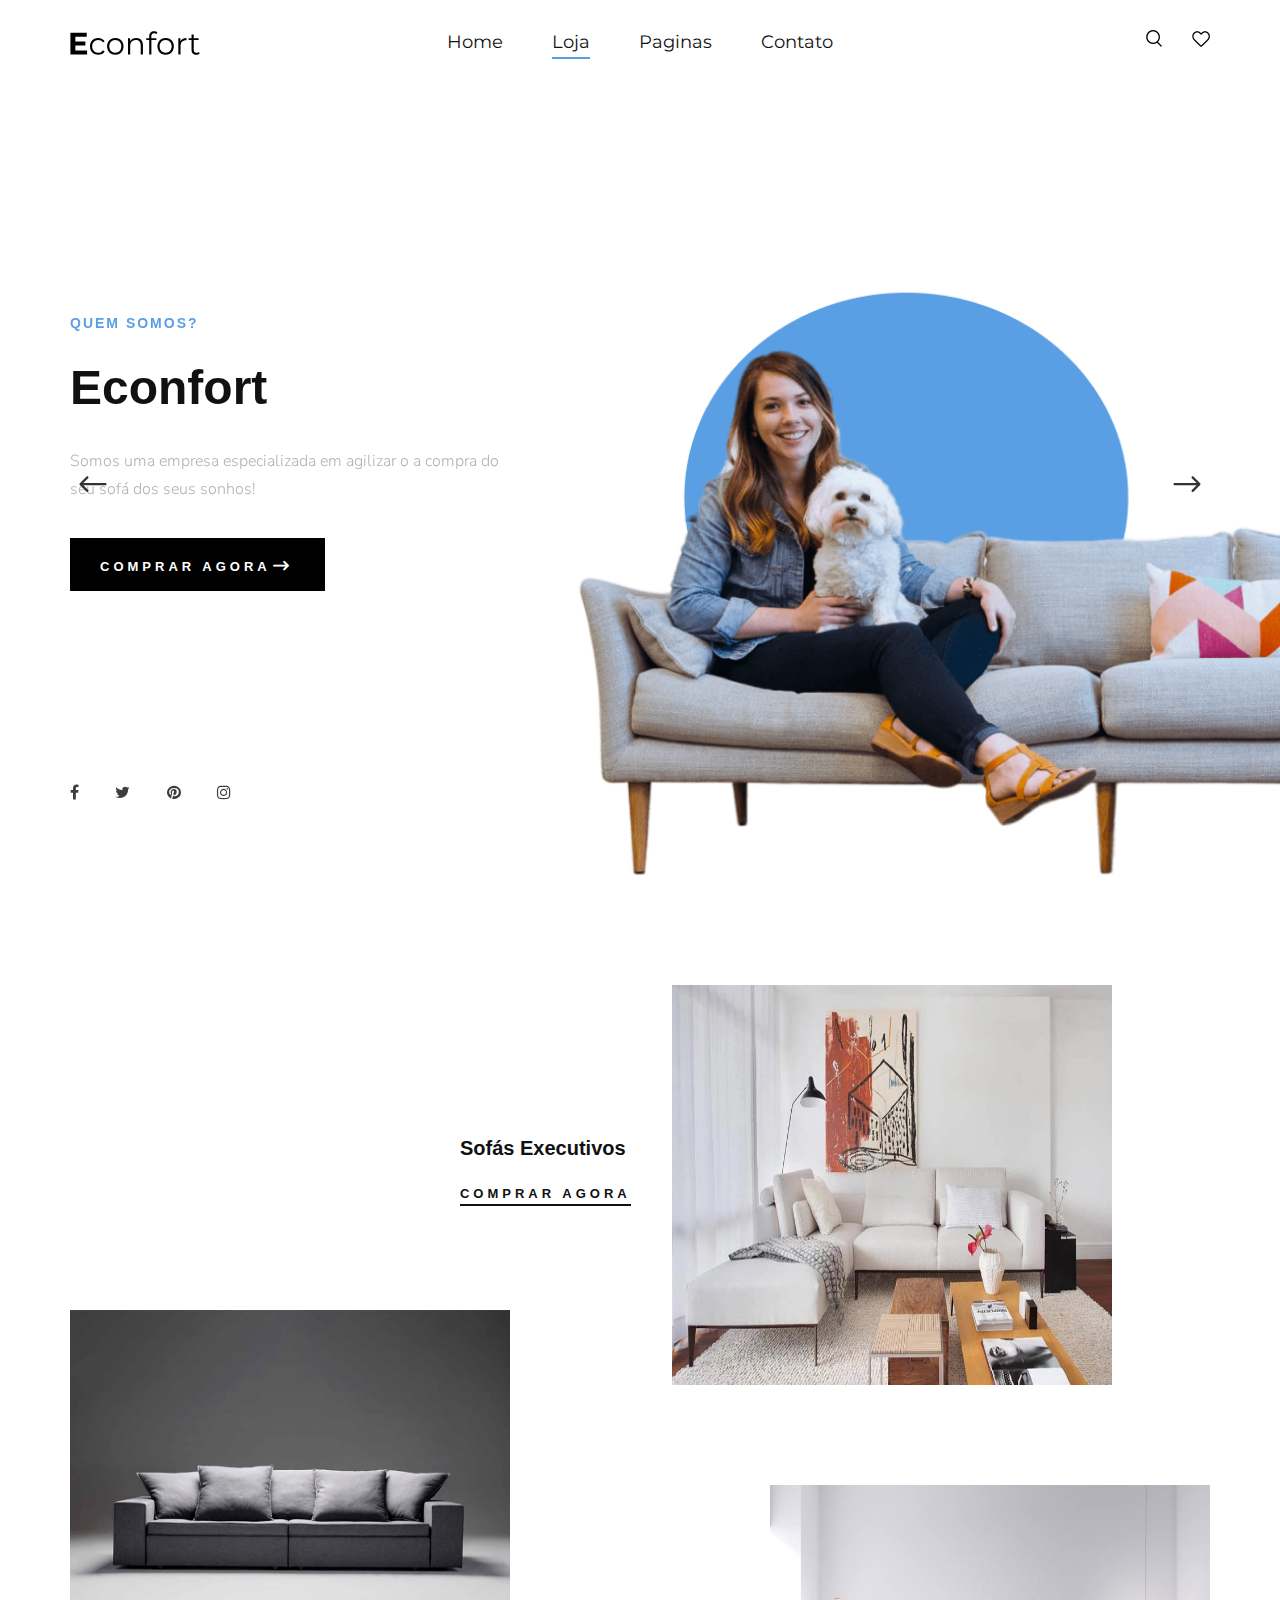
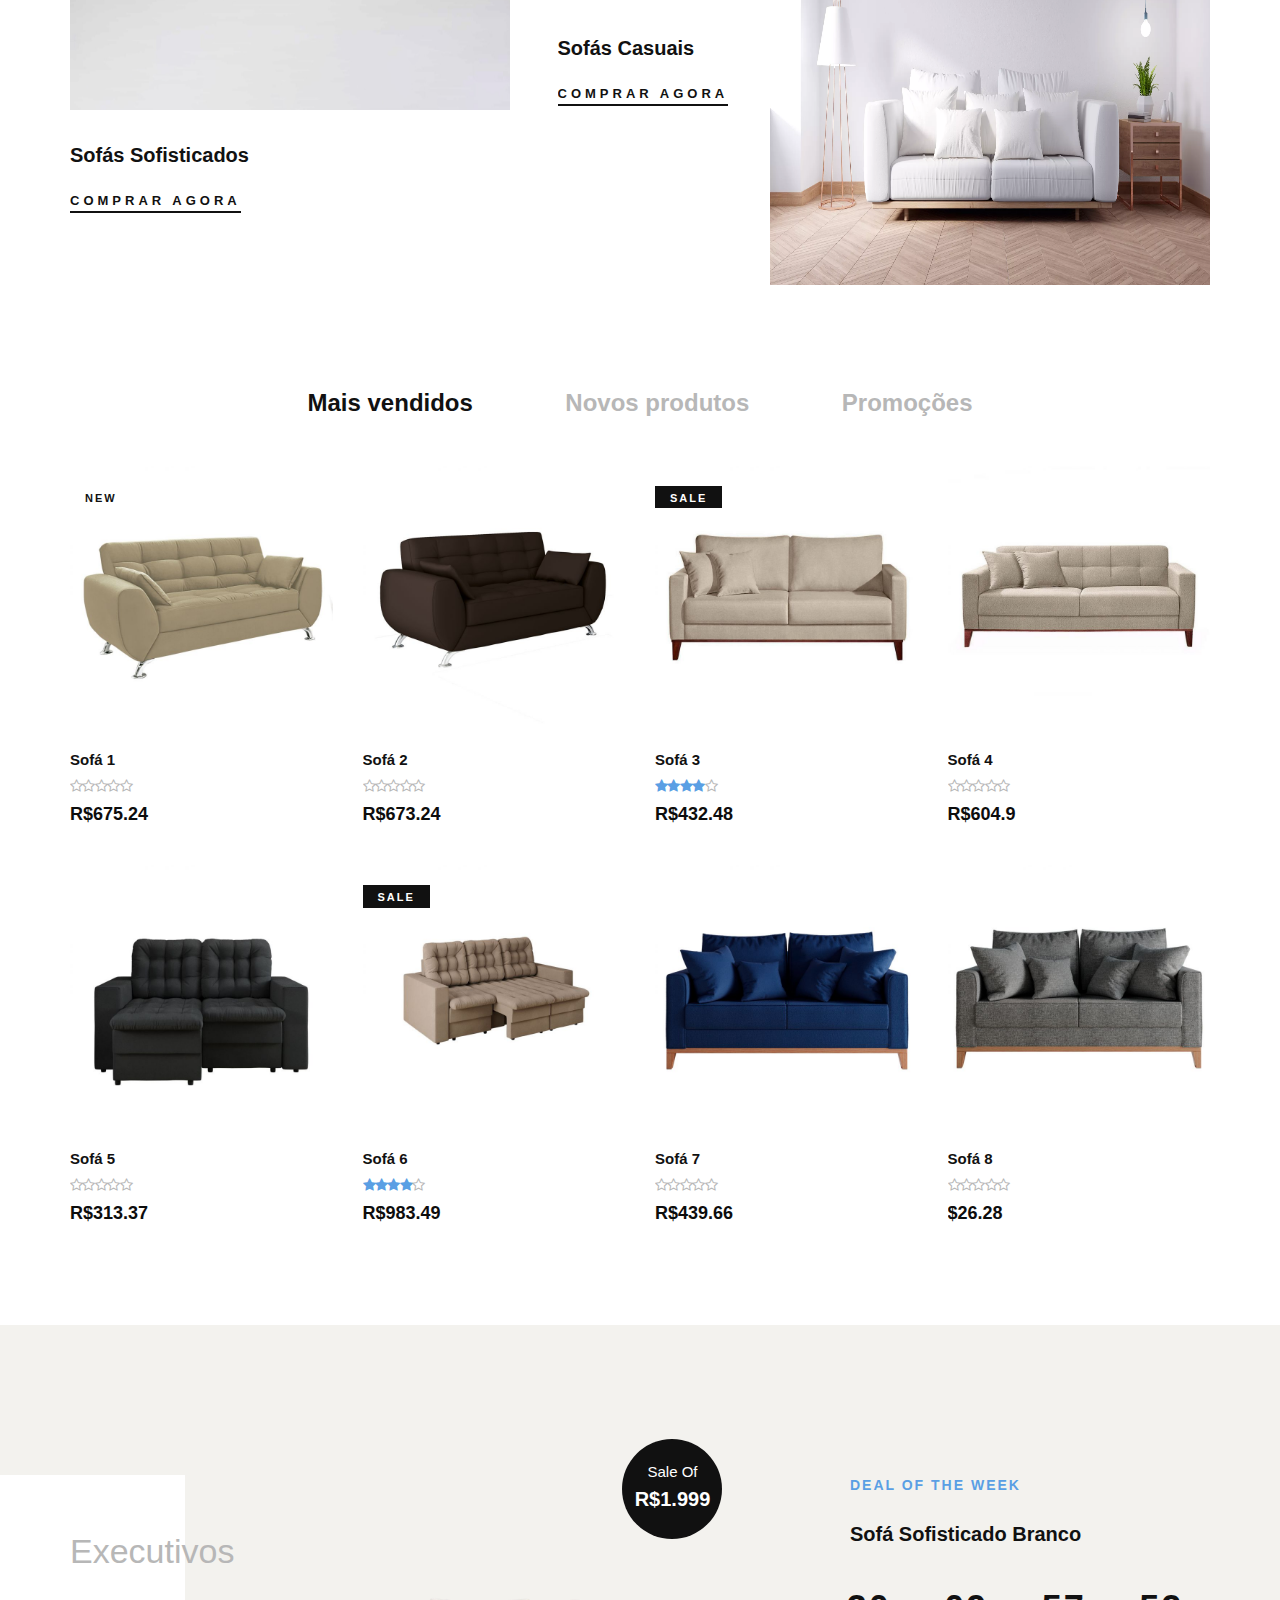
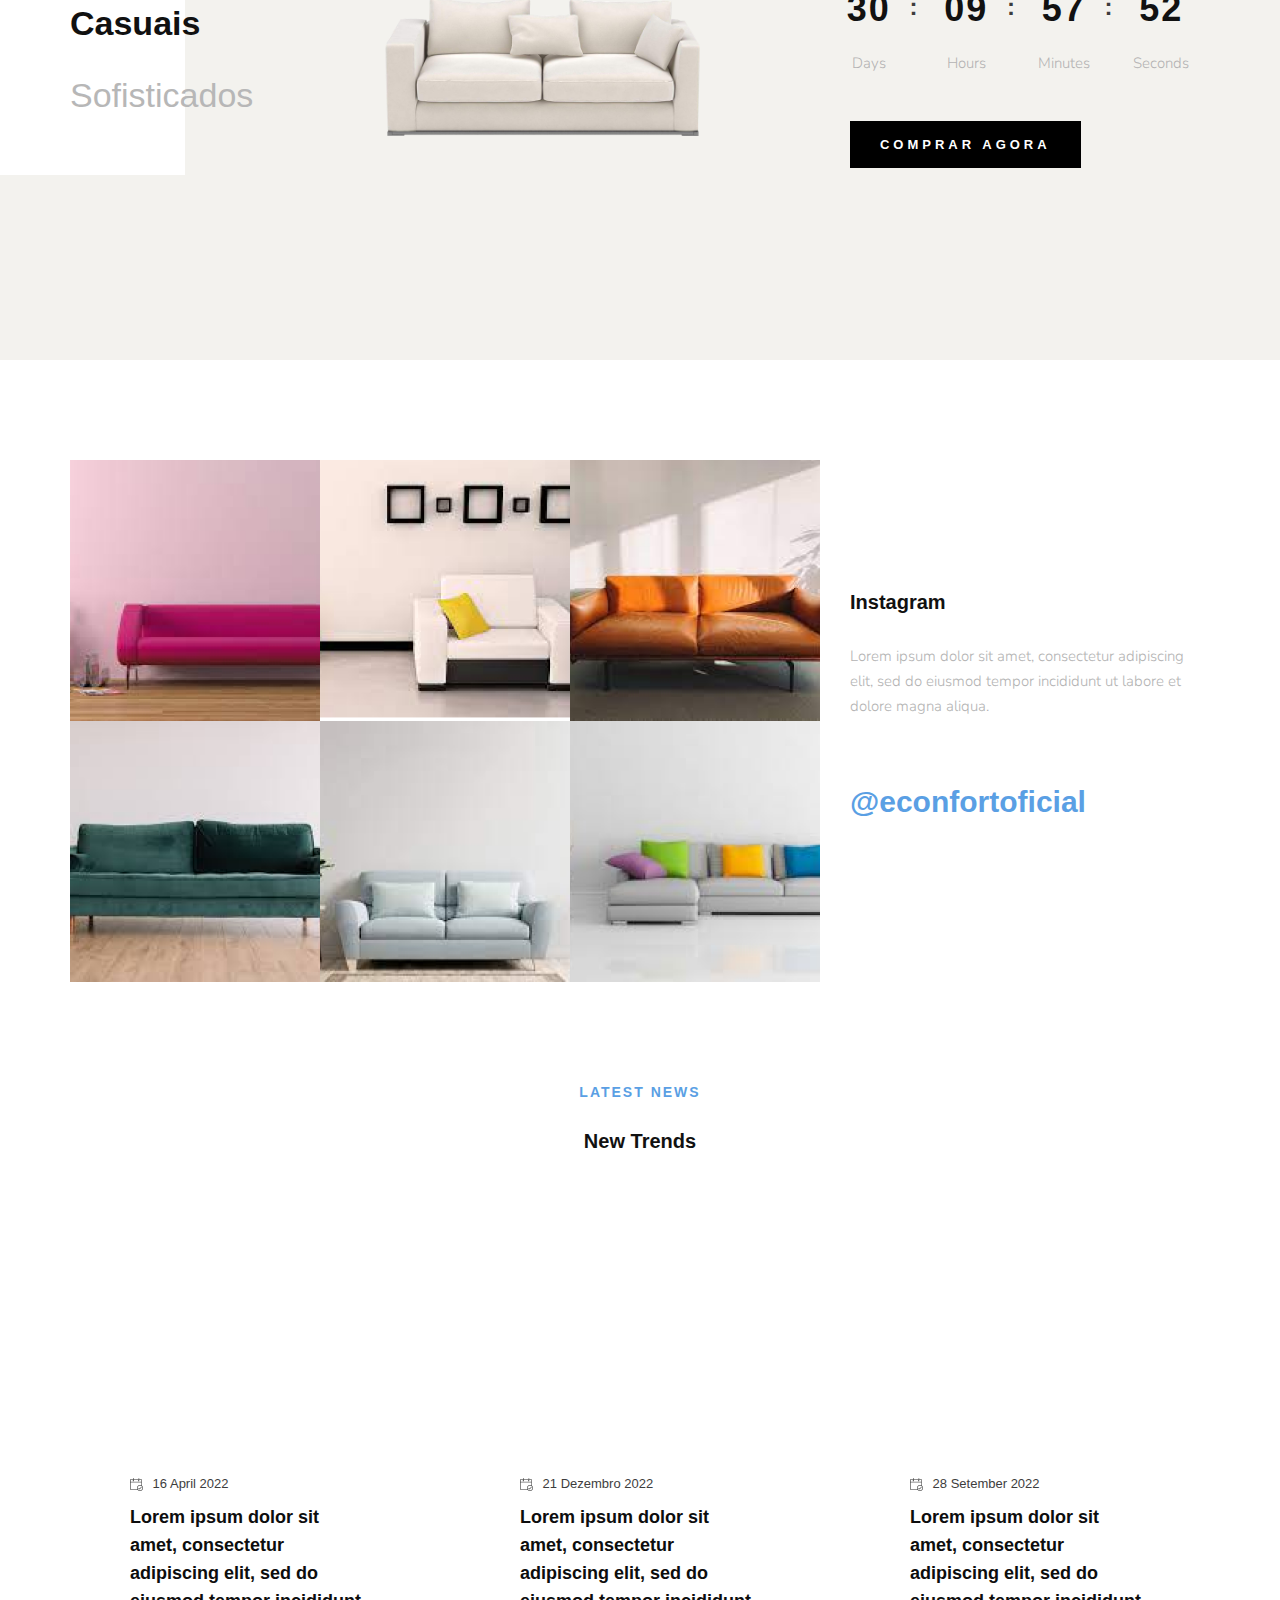
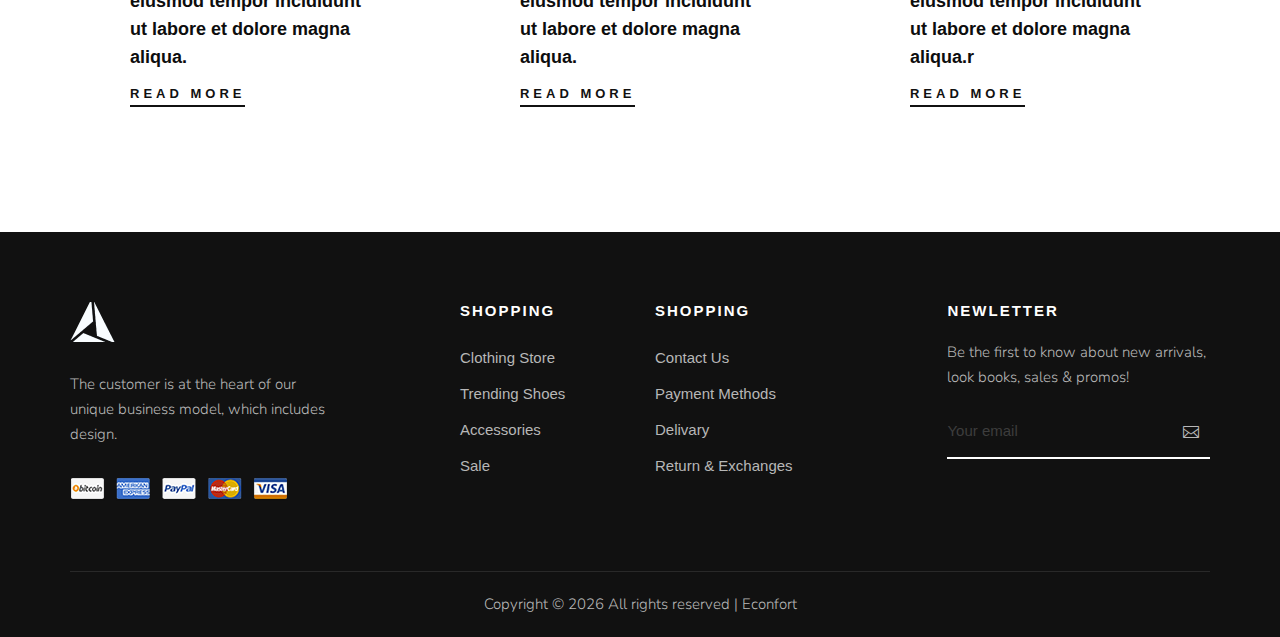
==== commit 15c22719: "Update" ====
--- a/index.html
+++ b/index.html
@@ -5,7 +5,7 @@
     <meta charset="UTF-8">
     <meta name="description" content="Econfort sua loja de Sofás">
     <meta name="keywords" content="Econfort, Sofás, Loja de Sofá">
-    <link rel="icon" type="image/x-icon" href="assets/Logo_white.png">
+    <link rel="icon" type="image/x-icon" href="public/assets/Logo_white.png">
     <meta name="viewport" content="width=device-width, initial-scale=1.0">
     <meta http-equiv="X-UA-Compatible" content="ie=edge">
     <title>Econfort | Pagina Principal</title>
